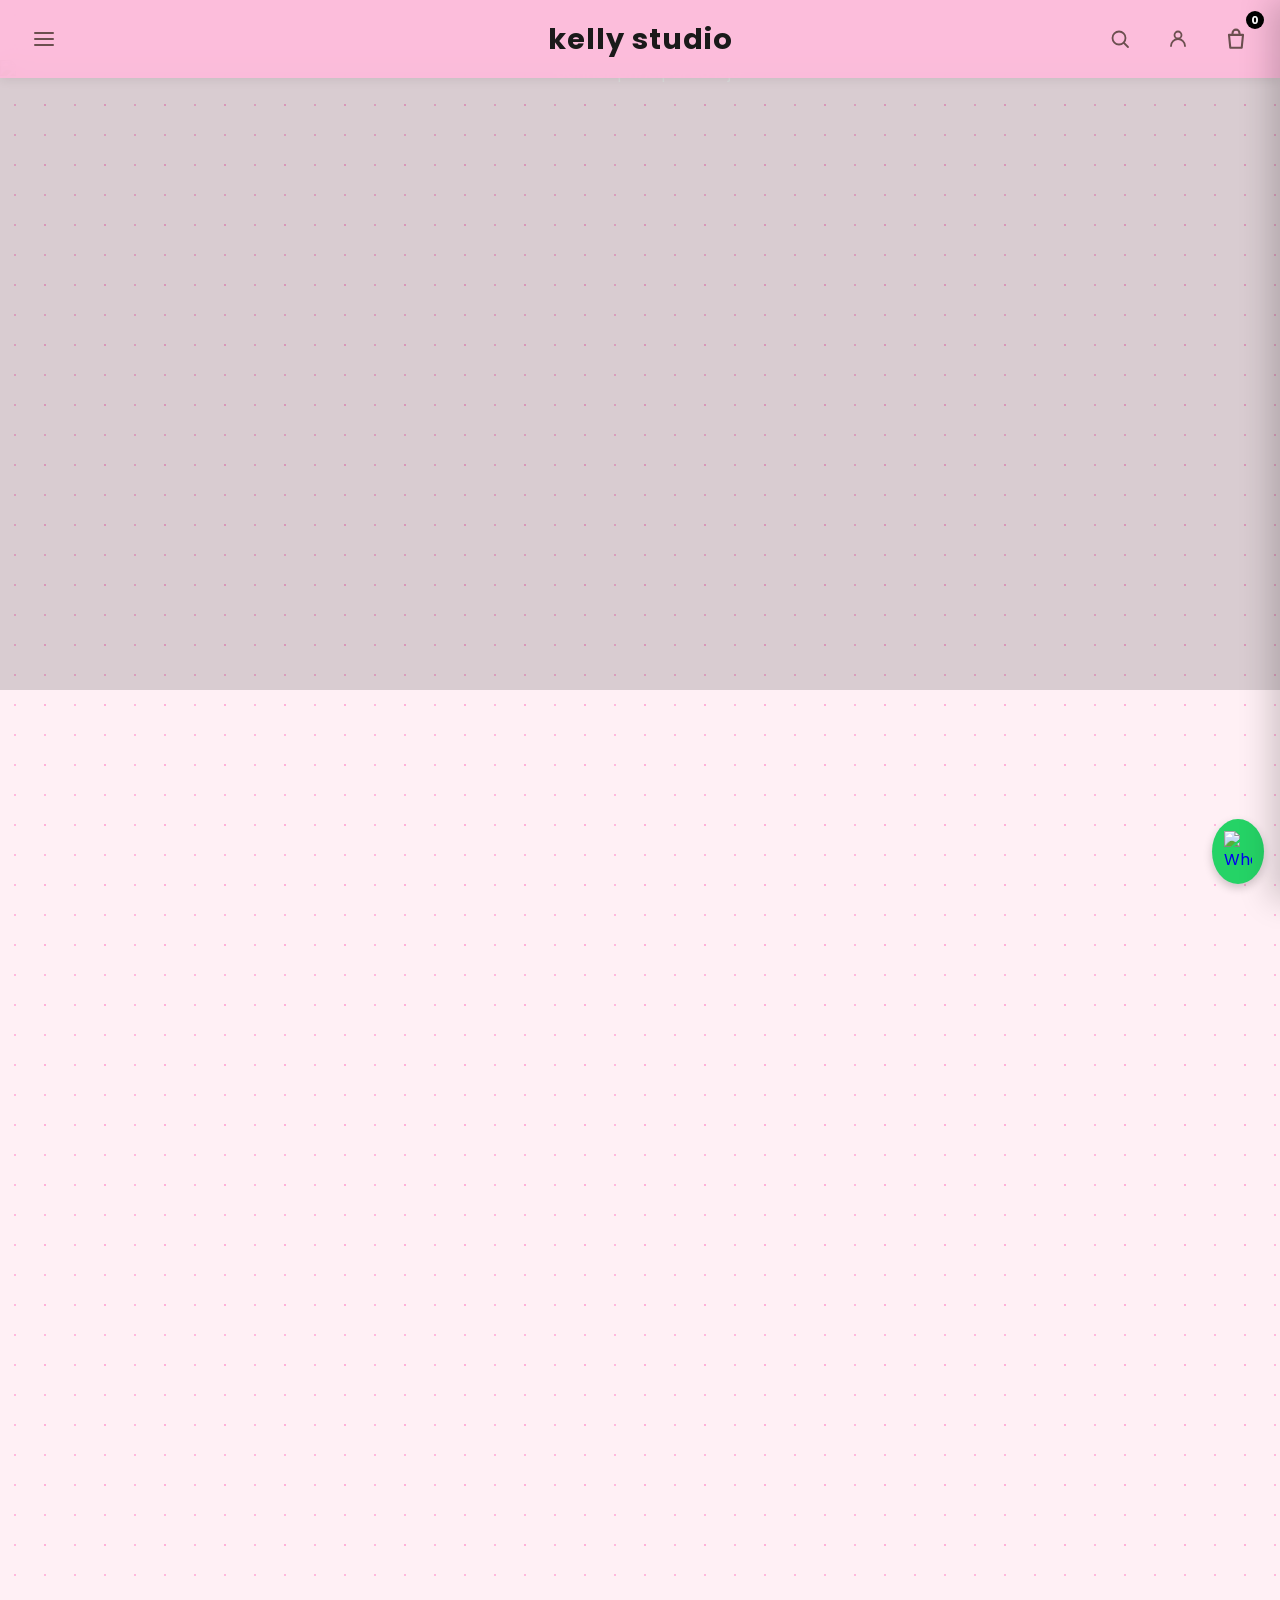
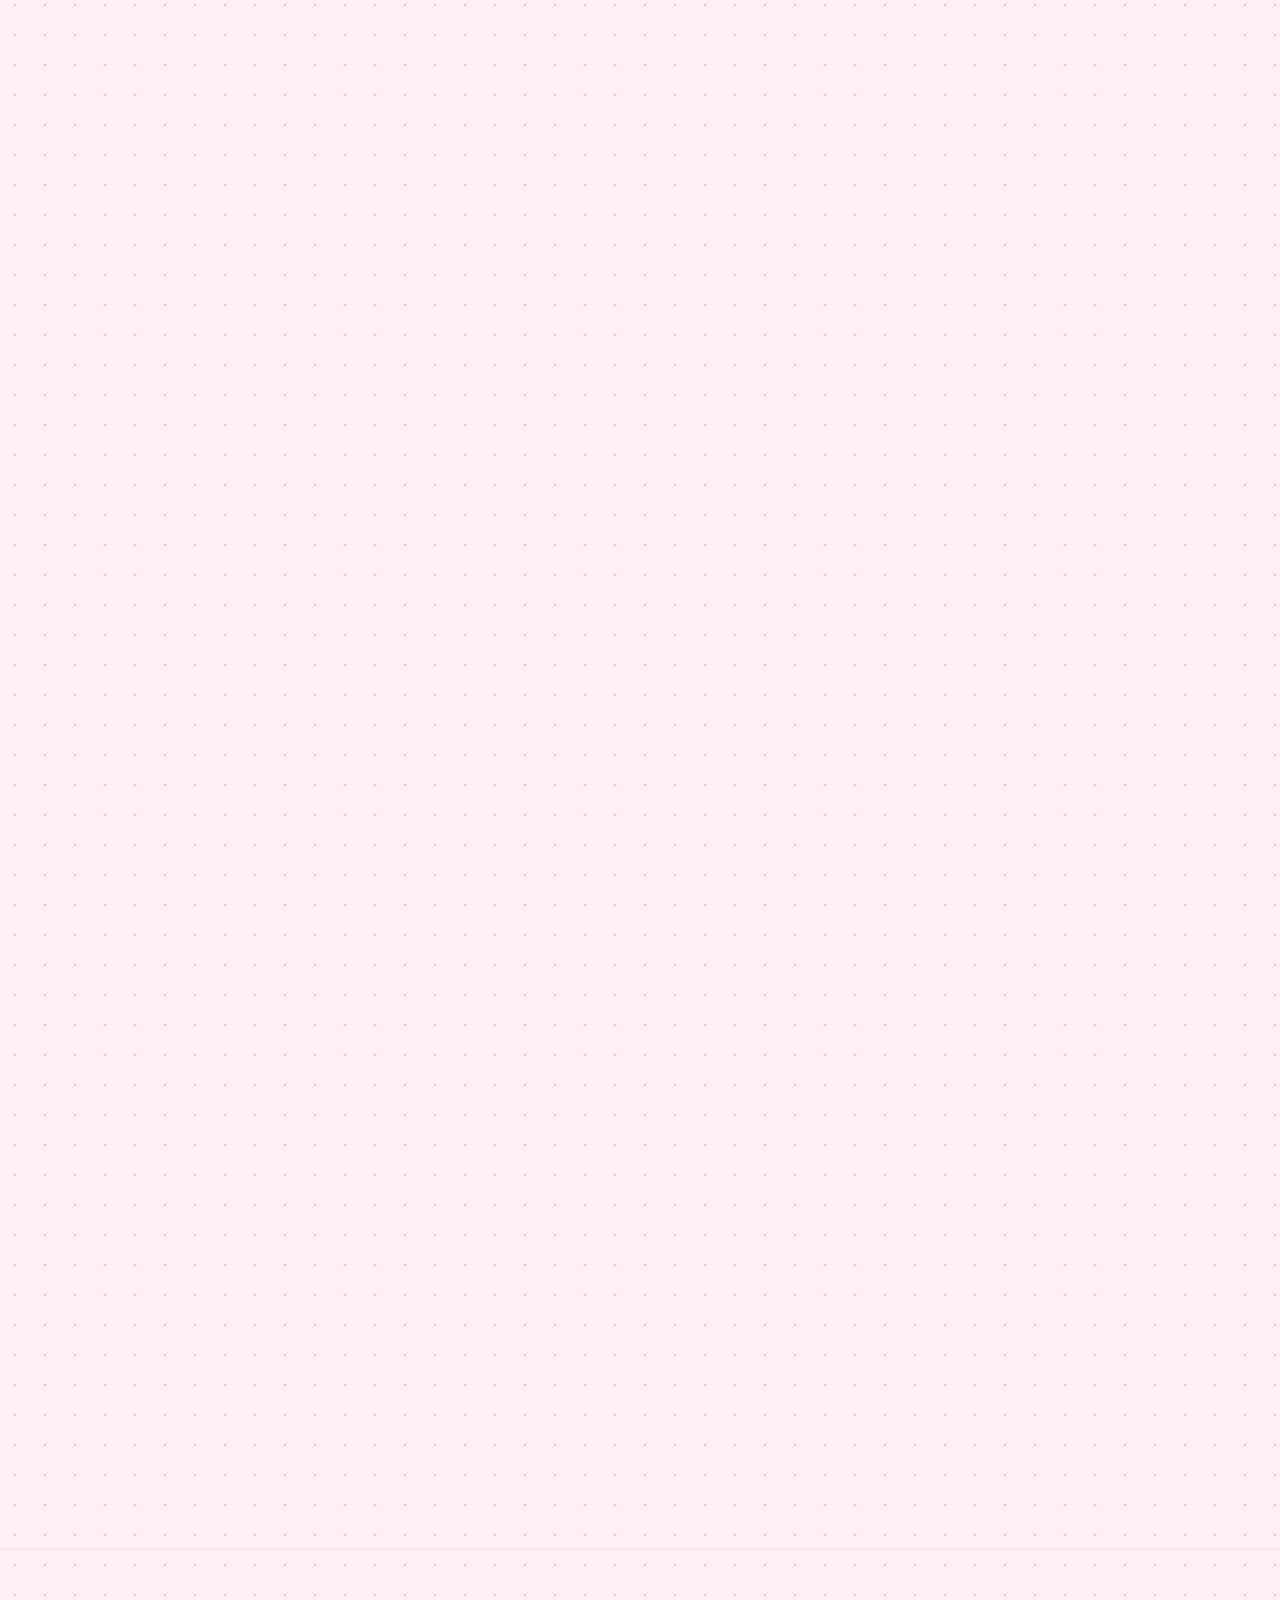
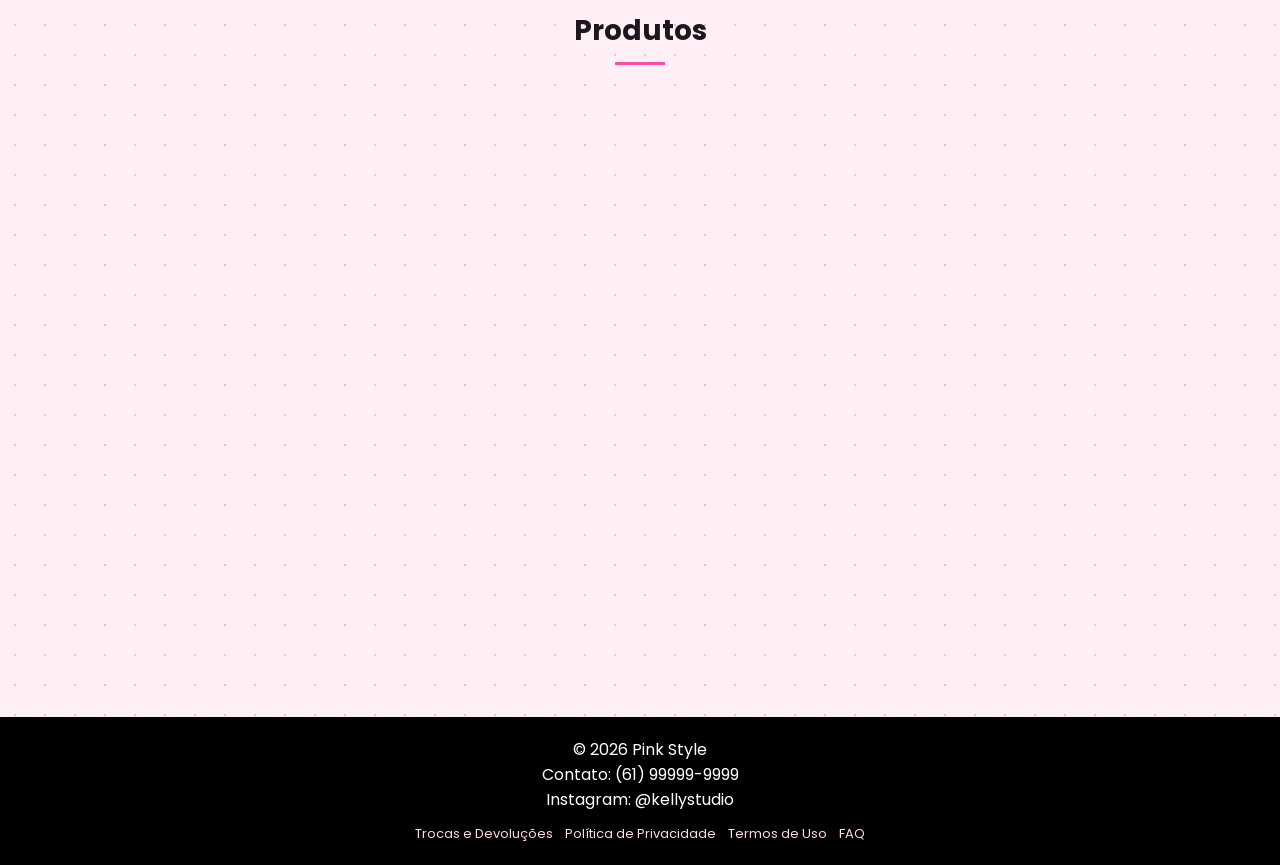
==== index.html @ d9eaebf2 "Add files via upload" ====
﻿<!DOCTYPE html>
<html lang="pt-BR">

<head>
  <meta charset="UTF-8">
  <meta name="viewport" content="width=device-width, initial-scale=1.0">
  <title>Kelly Studio | Moda Feminina em Brasília - DF</title>
  <meta name="description"
    content="Kelly Studio: loja de moda feminina em Brasília - DF com calças, camisas, bodys e looks em tendência. Compre com segurança e atendimento no WhatsApp.">
  <meta name="author" content="Kelly Studio">
  <meta name="robots" content="index, follow">
  <meta name="geo.region" content="BR-DF">
  <meta name="geo.placename" content="Brasília">
  <meta property="og:type" content="website">
  <meta property="og:locale" content="pt_BR">
  <meta property="og:title" content="Kelly Studio | Moda Feminina em Brasília - DF">
  <meta property="og:description"
    content="Moda feminina com estilo urbano em Brasília - DF. Confira novidades, mais vendidos e compre com segurança.">
  <meta property="og:image"
    content="https://marketplace.canva.com/EAFnnTbsH64/1/0/800w/canva-banner-paisagem-loja-de-roupas-moderno-minimalista-bege-e-preto-W6iPKCs1AzE.jpg">
  <meta name="twitter:card" content="summary_large_image">
  <meta name="google-site-verification" content="COLE_SEU_CODIGO_GOOGLE_SEARCH_CONSOLE_AQUI">
  <link rel="stylesheet" href="style.css?v=20260405-payment1">
  <link rel="preconnect" href="https://fonts.googleapis.com">
  <link rel="preconnect" href="https://fonts.gstatic.com" crossorigin>
  <link href="https://fonts.googleapis.com/css2?family=Poppins:wght@400;500;600;700&display=swap" rel="stylesheet">
  <script type="application/ld+json">
  {
    "@context": "https://schema.org",
    "@graph": [
      {
        "@type": "Store",
        "name": "Kelly Studio",
        "alternateName": "Pink Urban Style",
        "description": "Loja de moda feminina com atendimento online e entrega para todo o Brasil.",
        "address": {
          "@type": "PostalAddress",
          "addressLocality": "Brasília",
          "addressRegion": "DF",
          "addressCountry": "BR"
        },
        "contactPoint": [
          {
            "@type": "ContactPoint",
            "telephone": "+55 61 99999-9999",
            "contactType": "customer service",
            "areaServed": "BR",
            "availableLanguage": "pt-BR"
          }
        ],
        "sameAs": [
          "https://instagram.com/kellystudio"
        ]
      },
      {
        "@type": "WebSite",
        "name": "Pink Urban Style",
        "inLanguage": "pt-BR"
      },
      {
        "@type": "WebPage",
        "name": "Kelly Studio - Moda Feminina",
        "inLanguage": "pt-BR",
        "about": "Moda feminina em Brasília"
      }
    ]
  }
  </script>
  <script>
    window.KELLY_ANALYTICS_CONFIG = {
      ga4Id: "G-XXXXXXXXXX",
      metaPixelId: "000000000000000"
    };
  </script>
  <script src="site-config.js?v=20260405-runtime1"></script>
  <script>
    const runtimeConfig = window.KELLY_RUNTIME_CONFIG || {};
    window.KELLY_PAYMENT_CONFIG = {
      provider: "mercado_pago",
      apiBase: runtimeConfig.paymentApiBase || (
        window.location.hostname === "kellystudio.netlify.app"
        ? "/.netlify/functions"
        : ["localhost", "127.0.0.1"].includes(window.location.hostname)
          ? "http://127.0.0.1:5000/api"
          : "/.netlify/functions"
      )
    };
  </script>
  <script>
    (function setupAnalytics() {
      const config = window.KELLY_ANALYTICS_CONFIG || {};

      if (config.ga4Id && config.ga4Id !== "G-XXXXXXXXXX") {
        const gaScript = document.createElement("script");
        gaScript.async = true;
        gaScript.src = `https://www.googletagmanager.com/gtag/js?id=${config.ga4Id}`;
        document.head.appendChild(gaScript);

        window.dataLayer = window.dataLayer || [];
        window.gtag = function gtag() {
          dataLayer.push(arguments);
        };
        gtag("js", new Date());
        gtag("config", config.ga4Id);
      }

      if (config.metaPixelId && config.metaPixelId !== "000000000000000") {
        !(function (f, b, e, v, n, t, s) {
          if (f.fbq) return;
          n = f.fbq = function () {
            n.callMethod ? n.callMethod.apply(n, arguments) : n.queue.push(arguments);
          };
          if (!f._fbq) f._fbq = n;
          n.push = n;
          n.loaded = true;
          n.version = "2.0";
          n.queue = [];
          t = b.createElement(e);
          t.async = true;
          t.src = v;
          s = b.getElementsByTagName(e)[0];
          s.parentNode.insertBefore(t, s);
        })(window, document, "script", "https://connect.facebook.net/en_US/fbevents.js");
        fbq("init", config.metaPixelId);
        fbq("track", "PageView");
      }
    })();
  </script>
</head>

<body>
  <header id="inicio">
    <div class="header-left">
      <button id="open-menu" class="menu-icon" type="button" aria-label="Abrir menu">
        <span class="menu-glyph" aria-hidden="true">
          <span></span>
          <span></span>
          <span></span>
        </span>
      </button>

      <div id="header-menu" class="header-menu" aria-label="Menu">
        <button id="menu-orders" type="button">Meus pedidos</button>
      </div>
    </div>

    <h1 class="kellystudio"><a href="#inicio" aria-label="Voltar ao início">kelly studio</a></h1>

    <div class="header-actions">
      <button id="open-search" class="search-icon" type="button" aria-label="Buscar produtos">
        <svg viewBox="0 0 24 24" class="search-glyph" fill="none" xmlns="http://www.w3.org/2000/svg">
          <circle cx="11" cy="11" r="6.5" stroke="currentColor" stroke-width="1.8" />
          <path d="M16 16L20 20" stroke="currentColor" stroke-width="1.8" stroke-linecap="round" />
        </svg>
      </button>

      <button id="open-account" class="account-icon" type="button" aria-label="Entrar ou cadastrar">
        <svg viewBox="0 0 24 24" class="account-glyph" fill="none" xmlns="http://www.w3.org/2000/svg">
          <circle cx="12" cy="8" r="3.5" stroke="currentColor" stroke-width="1.8" />
          <path d="M5 19a7 7 0 0 1 14 0" stroke="currentColor" stroke-width="1.8" stroke-linecap="round" />
        </svg>
      </button>

      <div class="cart-icon" aria-label="Abrir carrinho" role="button" tabindex="0">
        <span class="cart-glyph" aria-hidden="true">
          <svg viewBox="0 0 24 24" class="bag-icon" fill="none" xmlns="http://www.w3.org/2000/svg">
            <path d="M6 8.5h12l-1.1 11H7.1L6 8.5Z" stroke="currentColor" stroke-width="1.8" stroke-linejoin="round" />
            <path d="M9 8.5V7a3 3 0 1 1 6 0v1.5" stroke="currentColor" stroke-width="1.8" stroke-linecap="round" />
          </svg>
        </span>
        <span id="cart-count">0</span>
      </div>
    </div>
  </header>

  <section class="banner">
    <div class="slides">
      <img
        src="https://marketplace.canva.com/EAFnnTbsH64/1/0/800w/canva-banner-paisagem-loja-de-roupas-moderno-minimalista-bege-e-preto-W6iPKCs1AzE.jpg"
        class="active" alt="Banner principal da loja" loading="eager" fetchpriority="high" decoding="async">
      <img src="https://d1ih8jugeo2m5m.cloudfront.net/2022/06/banner_moda_feminina_oficial-comprimida.jpg"
        alt="Banner de moda feminina" loading="lazy" decoding="async">
      <img src="https://mir-s3-cdn-cf.behance.net/project_modules/max_1200/c392ad210556167.671329ff3679e.png"
        alt="Coleção feminina urbana" loading="lazy" decoding="async">
    </div>
    <div class="banner-dots" aria-label="Navegação do banner"></div>
  </section>

  <section class="categorias animar">
    <a href="#calcas" class="categoria"><span>Calça</span></a>
    <a href="#camisas" class="categoria"><span>Camisa</span></a>
    <a href="#calcinha" class="categoria"><span>Calcinha</span></a>
    <a href="#body" class="categoria"><span>Body</span></a>
    <a href="#outros" class="categoria"><span>Outros</span></a>
  </section>

  <section id="mais-vendidos" class="mais-vendidos animar">
    <h2>Mais Vendidos</h2>
    <div class="grid">
      <div class="card">
        <img src="https://i.pinimg.com/736x/06/71/47/06714782c216ef30a06cf35004f4f854.jpg" alt="Vestido Elegante">
        <h3>Vestido Elegante</h3>
        <p>R$ 129,90</p>
        <button>Comprar</button>
      </div>

      <div class="card">
        <img src="https://i.pinimg.com/originals/61/96/79/619679dadae9d1a894c4bfd7c41707ba.jpg" alt="Conjunto Rosa">
        <h3>Conjunto Rosa</h3>
        <p>R$ 149,90</p>
        <button>Comprar</button>
      </div>

      <div class="card">
        <img src="https://cf.shopee.com.br/file/9feef4e3000eadaa96dc8ea2721da9a4" alt="Body Fashion">
        <h3>Body Fashion</h3>
        <p>R$ 89,90</p>
        <button>Comprar</button>
      </div>
    </div>
  </section>

  <section id="calcas" class="produtos animar">
    <h2>Calças</h2>
    <div class="grid">
      <div class="card"><img loading="lazy" decoding="async" src="https://i.pinimg.com/736x/06/71/47/06714782c216ef30a06cf35004f4f854.jpg"
          alt="Calça Jeans">
        <h3>Calça Jeans</h3>
        <p>R$ 119,90</p><button>Comprar</button>
      </div>
      <div class="card"><img loading="lazy" decoding="async" src="https://source.unsplash.com/600x800/?skinny-jeans,women&sig=11" alt="Calça Skinny">
        <h3>Calça Skinny</h3>
        <p>R$ 129,90</p><button>Comprar</button>
      </div>
      <div class="card"><img loading="lazy" decoding="async" src="https://source.unsplash.com/600x800/?wide-leg-pants,fashion&sig=12" alt="Calça Wide">
        <h3>Calça Wide</h3>
        <p>R$ 139,90</p><button>Comprar</button>
      </div>
      <div class="card"><img loading="lazy" decoding="async" src="https://source.unsplash.com/600x800/?tailored-pants,women&sig=13" alt="Calça Social">
        <h3>Calça Social</h3>
        <p>R$ 149,90</p><button>Comprar</button>
      </div>
      <div class="card"><img loading="lazy" decoding="async" src="https://source.unsplash.com/600x800/?cargo-pants,women&sig=14" alt="Calça Cargo">
        <h3>Calça Cargo</h3>
        <p>R$ 109,90</p><button>Comprar</button>
      </div>
    </div>
  </section>

  <section id="camisas" class="produtos animar">
    <h2>Camisas</h2>
    <div class="grid">
      <div class="card"><img loading="lazy" decoding="async" src="https://source.unsplash.com/600x800/?womens-shirt,fashion&sig=21" alt="Camisa Social">
        <h3>Camisa Social</h3>
        <p>R$ 99,90</p><button>Comprar</button>
      </div>
      <div class="card"><img loading="lazy" decoding="async" src="https://source.unsplash.com/600x800/?crop-top,women&sig=22" alt="Cropped">
        <h3>Cropped</h3>
        <p>R$ 79,90</p><button>Comprar</button>
      </div>
      <div class="card"><img loading="lazy" decoding="async" src="https://source.unsplash.com/600x800/?pink-blouse,women&sig=23" alt="Blusa Rosa">
        <h3>Blusa Rosa</h3>
        <p>R$ 89,90</p><button>Comprar</button>
      </div>
      <div class="card"><img loading="lazy" decoding="async" src="https://source.unsplash.com/600x800/?womens-tshirt,fashion&sig=24" alt="T-shirt">
        <h3>T-shirt</h3>
        <p>R$ 59,90</p><button>Comprar</button>
      </div>
      <div class="card"><img loading="lazy" decoding="async" src="https://source.unsplash.com/600x800/?tank-top,women&sig=25" alt="Regata">
        <h3>Regata</h3>
        <p>R$ 49,90</p><button>Comprar</button>
      </div>
    </div>
  </section>

  <section id="calcinha" class="produtos animar">
    <h2>Calcinhas</h2>
    <div class="grid">
      <div class="card"><img loading="lazy" decoding="async" src="https://source.unsplash.com/600x800/?lingerie,lace&sig=31" alt="Calcinha Renda">
        <h3>Calcinha Renda</h3>
        <p>R$ 29,90</p><button>Comprar</button>
      </div>
      <div class="card"><img loading="lazy" decoding="async" src="https://source.unsplash.com/600x800/?basic-lingerie,women&sig=32" alt="Calcinha Básica">
        <h3>Calcinha Básica</h3>
        <p>R$ 19,90</p><button>Comprar</button>
      </div>
      <div class="card"><img loading="lazy" decoding="async" src="https://source.unsplash.com/600x800/?comfortable-lingerie,women&sig=33" alt="Calcinha Conforto">
        <h3>Calcinha Conforto</h3>
        <p>R$ 24,90</p><button>Comprar</button>
      </div>
      <div class="card"><img loading="lazy" decoding="async" src="https://source.unsplash.com/600x800/?intimate-apparel,fashion&sig=34" alt="Calcinha Fio">
        <h3>Calcinha Fio</h3>
        <p>R$ 34,90</p><button>Comprar</button>
      </div>
      <div class="card"><img loading="lazy" decoding="async" src="https://source.unsplash.com/600x800/?underwear-set,women&sig=35" alt="Kit 3 peças">
        <h3>Kit 3 peças</h3>
        <p>R$ 59,90</p><button>Comprar</button>
      </div>
    </div>
  </section>

  <section id="body" class="produtos animar">
    <h2>Body</h2>
    <div class="grid">
      <div class="card"><img loading="lazy" decoding="async" src="https://source.unsplash.com/600x800/?bodysuit,fashion&sig=41" alt="Body Manga Longa">
        <h3>Body Manga Longa</h3>
        <p>R$ 89,90</p><button>Comprar</button>
      </div>
      <div class="card"><img loading="lazy" decoding="async" src="https://source.unsplash.com/600x800/?deep-neck-bodysuit,women&sig=42" alt="Body Decote">
        <h3>Body Decote</h3>
        <p>R$ 79,90</p><button>Comprar</button>
      </div>
      <div class="card"><img loading="lazy" decoding="async" src="https://source.unsplash.com/600x800/?lace-bodysuit,women&sig=43" alt="Body Renda">
        <h3>Body Renda</h3>
        <p>R$ 99,90</p><button>Comprar</button>
      </div>
      <div class="card"><img loading="lazy" decoding="async" src="https://source.unsplash.com/600x800/?black-bodysuit,fashion&sig=44" alt="Body Preto">
        <h3>Body Preto</h3>
        <p>R$ 69,90</p><button>Comprar</button>
      </div>
      <div class="card"><img loading="lazy" decoding="async" src="https://source.unsplash.com/600x800/?casual-bodysuit,women&sig=45" alt="Body Casual">
        <h3>Body Casual</h3>
        <p>R$ 85,90</p><button>Comprar</button>
      </div>
    </div>
  </section>

  <section id="outros" class="produtos animar">
    <h2>Outros</h2>
    <div class="grid">
      <div class="card"><img loading="lazy" decoding="async" src="https://source.unsplash.com/600x800/?midi-skirt,women&sig=51" alt="Saia Midi">
        <h3>Saia Midi</h3>
        <p>R$ 99,90</p><button>Comprar</button>
      </div>
      <div class="card"><img loading="lazy" decoding="async" src="https://source.unsplash.com/600x800/?casual-set,women&sig=52" alt="Conjunto Casual">
        <h3>Conjunto Casual</h3>
        <p>R$ 79,90</p><button>Comprar</button>
      </div>
      <div class="card"><img loading="lazy" decoding="async" src="https://source.unsplash.com/600x800/?tailored-shorts,women&sig=53" alt="Short Alfaiataria">
        <h3>Short Alfaiataria</h3>
        <p>R$ 89,90</p><button>Comprar</button>
      </div>
      <div class="card"><img loading="lazy" decoding="async" src="https://source.unsplash.com/600x800/?cropped-jacket,women&sig=54" alt="Jaqueta Cropped">
        <h3>Jaqueta Cropped</h3>
        <p>R$ 59,90</p><button>Comprar</button>
      </div>
      <div class="card"><img loading="lazy" decoding="async" src="https://source.unsplash.com/600x800/?romper,women&sig=55" alt="Macaquinho">
        <h3>Macaquinho</h3>
        <p>R$ 49,90</p><button>Comprar</button>
      </div>
    </div>
  </section>

  <section id="catalogo" class="produtos">
    <h2>Produtos</h2>
    <div class="grid">
      <div class="card animar-direita"><img
          src="https://i.pinimg.com/originals/f8/ba/0b/f8ba0b02170900f52e9734ca750904bd.jpg" alt="Camiseta Rosa">
        <h3>Camiseta Rosa</h3>
        <p>R$ 59,90</p><button>Comprar</button>
      </div>

      <div class="card animar-direita"><img loading="lazy" decoding="async" src="https://cf.shopee.com.br/file/br-11134201-23010-a8hrkhygswlve2"
          alt="Moletom Pink">
        <h3>Moletom Pink</h3>
        <p>R$ 129,90</p><button>Comprar</button>
      </div>

      <div class="card animar-direita"><img
          src="https://images.tcdn.com.br/img/img_prod/1030220/cropped_corset_courinho_3863_1_a568e581e32cacbdd197c5f06661a660.jpeg"
          alt="Calça Fashion">
        <h3>Calça Fashion</h3>
        <p>R$ 119,90</p><button>Comprar</button>
      </div>

      <div class="card animar-direita"><img
          src="https://blog.senhoritas.com.br/midias/2024/09/Captura-de-tela-2024-09-24-181056.png" alt="Vestido Rosa">
        <h3>Vestido Rosa</h3>
        <p>R$ 99,90</p><button>Comprar</button>
      </div>

      <div class="card animar-direita"><img
          src="https://capricho.abril.com.br/wp-content/uploads/2020/11/calca-wide-leg-jeans-isabelamatte.jpg?quality=85&strip=info"
          alt="Calça Wide Jeans">
        <h3>Calça Wide Jeans</h3>
        <p>R$ 119,90</p><button>Comprar</button>
      </div>
    </div>
  </section>

  <section class="confianca animar">
    <h2>Compre com Segurança</h2>
    <div class="trust-grid">
      <article class="trust-card">
        <h3>Troca Facilitada</h3>
        <p>Você pode solicitar troca em até 7 dias corridos após o recebimento do pedido.</p>
      </article>

      <article class="trust-card">
        <h3>Pagamento Seguro</h3>
        <p>Aceitamos Pix, cartão de crédito e boleto com processamento em ambiente protegido.</p>
      </article>

      <article class="trust-card">
        <h3>Envio Rápido</h3>
        <p>Postagem em até 2 dias úteis e código de rastreio enviado após confirmação do pedido.</p>
      </article>
    </div>
  </section>

  <footer id="contato">
    <p>© 2026 Pink Style</p>
    <p>Contato: (61) 99999-9999</p>
    <p>Instagram: @kellystudio</p>
    <div class="footer-links">
      <a href="politica-trocas.html">Trocas e Devoluções</a>
      <a href="politica-privacidade.html">Política de Privacidade</a>
      <a href="termos-de-uso.html">Termos de Uso</a>
      <a href="faq.html">FAQ</a>
    </div>
  </footer>

  <a href="https://wa.me/5561999999999" target="_blank" class="whatsapp-icon" aria-label="Abrir WhatsApp">
    <img src="https://cdn-icons-png.flaticon.com/512/733/733585.png" width="28" alt="WhatsApp">
  </a>

  <div id="search-overlay" aria-hidden="true"></div>
  <section id="search-modal" aria-label="Buscar produtos">
    <div class="search-modal-header">
      <p class="search-modal-title">Buscar produtos</p>
      <button id="search-close" type="button" aria-label="Fechar busca">×</button>
    </div>
    <div class="search-modal-input-wrap">
      <svg viewBox="0 0 24 24" class="search-modal-glyph" fill="none" xmlns="http://www.w3.org/2000/svg">
        <circle cx="11" cy="11" r="6.5" stroke="currentColor" stroke-width="1.8" />
        <path d="M16 16L20 20" stroke="currentColor" stroke-width="1.8" stroke-linecap="round" />
      </svg>
      <input id="search-modal-input" type="text" placeholder="O que você procura?" autocomplete="off">
    </div>
    <div id="search-recent" class="search-recent" hidden></div>
    <p id="search-modal-summary" class="search-modal-summary">Digite para buscar produtos.</p>
    <div id="search-modal-results" class="search-modal-results"></div>
  </section>

  <div id="account-overlay" aria-hidden="true"></div>
  <section id="account-modal" aria-label="Minha conta">
    <div class="account-modal-header">
      <h3>Minha conta</h3>
      <button id="account-close" type="button" aria-label="Fechar minha conta">×</button>
    </div>

    <p id="account-modal-subtitle" class="account-modal-subtitle">
      Entre ou crie sua conta para acompanhar pedidos com facilidade.
    </p>

    <div id="account-logged" class="account-logged" hidden>
      <p class="account-logged-title">Você está conectada como:</p>
      <p id="account-user-name" class="account-user-name">-</p>
      <p id="account-user-email" class="account-user-email">-</p>
      <button id="account-logout" class="account-secondary" type="button">Sair da conta</button>
    </div>

    <div id="account-tabs" class="account-tabs">
      <button id="account-tab-login" class="active" type="button">Entrar</button>
      <button id="account-tab-register" type="button">Cadastrar</button>
    </div>

    <form id="account-login-form" class="account-form active" novalidate>
      <label for="login-email">E-mail</label>
      <input id="login-email" type="email" autocomplete="email" placeholder="voce@email.com">

      <label for="login-password">Senha</label>
      <input id="login-password" type="password" autocomplete="current-password" placeholder="Sua senha">

      <button id="login-submit" class="account-primary" type="submit">Entrar</button>
    </form>

    <form id="account-register-form" class="account-form" novalidate>
      <label for="register-name">Nome completo</label>
      <input id="register-name" type="text" autocomplete="name" placeholder="Seu nome">

      <label for="register-phone">Telefone</label>
      <input id="register-phone" type="tel" inputmode="tel" autocomplete="tel" placeholder="(00) 00000-0000">

      <label for="register-email">E-mail</label>
      <input id="register-email" type="email" autocomplete="email" placeholder="voce@email.com">

      <label for="register-password">Senha</label>
      <input id="register-password" type="password" autocomplete="new-password" placeholder="Mínimo 6 caracteres">

      <label for="register-password-confirm">Confirmar senha</label>
      <input id="register-password-confirm" type="password" autocomplete="new-password" placeholder="Repita sua senha">

      <button id="register-submit" class="account-primary" type="submit">Criar conta</button>
    </form>

    <p id="account-feedback" class="account-feedback" role="status" aria-live="polite"></p>
  </section>

  <div id="cart-overlay" aria-hidden="true"></div>
  <aside id="cart-box" aria-label="Carrinho de compras">
    <div class="cart-header">
      <h3>Seu carrinho</h3>
      <button id="cart-close" class="cart-close" type="button" aria-label="Fechar carrinho">×</button>
    </div>

    <div id="cart-empty" class="cart-empty">Seu carrinho está vazio.</div>
    <ul id="cart-items" class="cart-list"></ul>

    <div class="cart-coupon">
      <input id="coupon-input" type="text" placeholder="Cupom (ex: PINK10)">
      <button id="coupon-apply" type="button">Aplicar</button>
    </div>

    <div class="checkout-shipping">
      <label for="shipping-cep">CEP para entrega</label>
      <div class="shipping-row">
        <input id="shipping-cep" type="text" inputmode="numeric" maxlength="9" placeholder="00000-000">
        <button id="shipping-calc" type="button">Calcular frete</button>
      </div>
      <p id="shipping-status" class="shipping-status">Informe seu CEP para calcular o frete.</p>
    </div>

    <div class="cart-summary">
      <p><span>Subtotal</span><strong>R$ <span id="cart-subtotal">0,00</span></strong></p>
      <p><span>Frete estimado</span><strong>R$ <span id="cart-shipping">0,00</span></strong></p>
      <p><span>Desconto</span><strong>- R$ <span id="cart-discount">0,00</span></strong></p>
      <p class="cart-total"><span>Total</span><strong>R$ <span id="total">0,00</span></strong></p>
    </div>

    <div class="cart-actions">
      <button id="cart-clear" class="secondary" type="button">Limpar carrinho</button>
      <button id="cart-checkout" class="primary" type="button">Ir para checkout</button>
    </div>
  </aside>

  <div id="checkout-overlay" aria-hidden="true"></div>
  <section id="checkout-modal" aria-label="Checkout">
    <div class="checkout-modal-header">
      <h3>Finalizar compra</h3>
      <button id="checkout-close" type="button" aria-label="Fechar checkout">×</button>
    </div>

    <div class="checkout-steps">
      <button id="step-delivery-tab" class="active" type="button">1. Entrega</button>
      <button id="step-payment-tab" type="button">2. Pagamento</button>
    </div>

    <div id="step-delivery" class="checkout-step active">
      <label for="checkout-cep">CEP</label>
      <div class="shipping-row">
        <input id="checkout-cep" type="text" inputmode="numeric" maxlength="9" placeholder="00000-000">
        <button id="checkout-calc-shipping" type="button">Calcular</button>
      </div>
      <p id="checkout-shipping-status" class="shipping-status">Calcule o frete para continuar.</p>

      <label for="checkout-name">Nome completo</label>
      <input id="checkout-name" type="text" placeholder="Seu nome">

      <label for="checkout-phone">Telefone</label>
      <input id="checkout-phone" type="tel" placeholder="(00) 00000-0000">

      <label for="checkout-email">E-mail</label>
      <input id="checkout-email" type="email" placeholder="voce@email.com">

      <button id="go-payment" class="checkout-next" type="button">Continuar para pagamento</button>
    </div>

    <div id="step-payment" class="checkout-step">
      <div class="checkout-payment">
        <p>Forma de pagamento</p>
        <div class="payment-options">
          <label><input type="radio" name="payment-method-checkout" value="pix" checked> Pix</label>
          <label><input type="radio" name="payment-method-checkout" value="card"> Cartão de crédito</label>
          <label><input type="radio" name="payment-method-checkout" value="boleto"> Boleto bancário</label>
        </div>
        <select id="card-installments" disabled>
          <option value="1">1x sem juros</option>
          <option value="2">2x sem juros</option>
          <option value="3">3x sem juros</option>
          <option value="4">4x sem juros</option>
        </select>
      </div>

      <div class="checkout-final-summary">
        <p><span>Subtotal</span><strong>R$ <span id="checkout-subtotal">0,00</span></strong></p>
        <p><span>Frete</span><strong>R$ <span id="checkout-shipping">0,00</span></strong></p>
        <p><span>Desconto</span><strong>- R$ <span id="checkout-discount">0,00</span></strong></p>
        <p class="checkout-final-total"><span>Total</span><strong>R$ <span id="checkout-total">0,00</span></strong></p>
      </div>

      <div class="checkout-footer-actions">
        <button id="back-delivery" class="secondary" type="button">Voltar</button>
        <button id="confirm-order" class="primary" type="button">Confirmar pedido</button>
      </div>
    </div>
  </section>

  <div id="pix-overlay" aria-hidden="true"></div>
  <section id="pix-modal" aria-label="Pagamento via Pix">
    <div class="pix-modal-header">
      <h3>Pagar com Pix</h3>
      <button id="pix-close" type="button" aria-label="Fechar Pix">×</button>
    </div>

    <p class="pix-subtitle">Escaneie o QR Code no app do seu banco ou copie o código Pix.</p>

    <div class="pix-qr-wrap">
      <img id="pix-qr-image" alt="QR Code Pix">
    </div>

    <textarea id="pix-code" readonly aria-label="Código Pix copia e cola"></textarea>

    <div class="pix-actions">
      <button id="pix-copy" class="primary" type="button">Copiar código Pix</button>
      <a id="pix-open-link" class="secondary" href="#" target="_blank" rel="noopener noreferrer">Abrir no Mercado Pago</a>
    </div>

    <p id="pix-info" class="pix-info"></p>
  </section>

  <div id="orders-overlay" aria-hidden="true"></div>
  <section id="orders-modal" aria-label="Meus pedidos">
    <div class="orders-modal-header">
      <h3>Meus pedidos</h3>
      <button id="orders-close" type="button" aria-label="Fechar meus pedidos">×</button>
    </div>
    <p class="orders-subtitle">Acompanhe aqui seus pedidos anteriores.</p>
    <div id="orders-list" class="orders-list"></div>
  </section>

  <script src="js/script.js?v=20260405-payment3"></script>
</body>

</html>
---- style.css ----
﻿* {
  margin: 0;
  padding: 0;
  box-sizing: border-box;
}

:root {
  --header-height-desktop: 60px;
  --header-height-mobile: 118px;
  --btn-primary: #232833;
  --btn-primary-hover: #343c4b;
  --btn-primary-active: #1a1f28;
  --btn-secondary: #eef1f5;
  --btn-secondary-hover: #e3e8ef;
  --btn-secondary-active: #d5dce6;
  --btn-secondary-text: #394150;
}

html {
  scroll-behavior: smooth;
  width: 100%;
  max-width: 100%;
  overflow-x: hidden;
  overflow-x: clip;
  overscroll-behavior-x: none;
}

body {
  background-color: #fff0f5;
  background-image:
    radial-gradient(rgba(255, 20, 147, 0.25) 1.5px, transparent 1.5px),
    radial-gradient(rgba(255, 182, 217, 0.2) 1.5px, transparent 1.5px);
  background-size: 30px 30px, 60px 60px;
  background-position: 0 0, 15px 15px;
  font-family: "Poppins", sans-serif;
  color: #1f1720;
  width: 100%;
  max-width: 100%;
  overflow-x: hidden;
  overflow-x: clip;
  overscroll-behavior-x: none;
  padding-top: var(--header-height-desktop);
}

header,
section,
footer {
  max-width: 100%;
}

a {
  text-decoration: none;
}

h2 {
  margin-bottom: 30px;
  font-size: 28px;
  position: relative;
  text-align: center;
}

h2::after {
  content: "";
  width: 50px;
  height: 3px;
  background: #ff4da6;
  display: block;
  margin: 10px auto 0;
}

header {
  position: fixed;
  top: 0;
  left: 0;
  width: 100%;
  min-height: var(--header-height-desktop);
  z-index: 1000;
  display: flex;
  justify-content: space-between;
  align-items: center;
  gap: 20px;
  padding: 15px 20px;
  background: rgba(252, 187, 218, 0.96);
  color: #1a1a1a;
  box-shadow: 0 2px 10px rgba(0, 0, 0, 0.08);
  backdrop-filter: blur(12px);
}


.header-left {
  position: relative;
  display: flex;
  align-items: center;
}

.header-actions {
  display: flex;
  align-items: center;
  gap: 10px;
}

.kellystudio {
  position: absolute;
  left: 50%;
  transform: translateX(-50%);
  font-size: 1.8rem;
  text-transform: lowercase;
  letter-spacing: 1px;
}

.kellystudio a {
  color: inherit;
  display: inline-block;
}

.banner {
  position: relative;
  height: clamp(320px, 70vh, 760px);
  overflow: hidden;
  display: flex;
  justify-content: center;
  align-items: center;
  text-align: center;
  color: white;
}

.slides {
  position: absolute;
  width: 100%;
  height: 100%;
}

.slides img {
  width: 100%;
  height: 100%;
  object-fit: cover;
  object-position: center;
  position: absolute;
  inset: 0;
  opacity: 0;
  transition: opacity 1s;
}

.slides img.active {
  opacity: 1;
}

.banner::before {
  content: "";
  position: absolute;
  inset: 0;
  background: rgba(0, 0, 0, 0.15);
  z-index: 1;
}

.banner-dots {
  position: absolute;
  left: 50%;
  bottom: 20px;
  transform: translateX(-50%);
  z-index: 3;
  display: flex;
  gap: 8px;
}

.banner-dots .dot {
  width: 8px;
  height: 8px;
  border-radius: 50%;
  border: none;
  background: rgba(255, 255, 255, 0.6);
  cursor: pointer;
  transition: transform 0.2s ease, background 0.2s ease;
}

.banner-dots .dot:hover {
  transform: scale(1.1);
  background: rgba(255, 255, 255, 0.85);
}

.banner-dots .dot.active {
  background: #ffffff;
  transform: scale(1.12);
}

.produtos,
.mais-vendidos {
  padding: 60px 20px;
  text-align: center;
}

.produtos {
  border-top: 2px solid #ffe0ef;
}

.mais-vendidos h2::after {
  background: #ff69b4;
}

.grid {
  display: grid;
  grid-template-columns: repeat(auto-fit, minmax(220px, 1fr));
  gap: 20px;
}

.card {
  background: #ffffff;
  border-radius: 12px;
  padding: 15px;
  box-shadow: 0 8px 20px rgba(0, 0, 0, 0.08);
  transition: 0.3s;
  border: 1px solid #eee;
}

.card:hover {
  transform: translateY(-5px);
}

.card img {
  width: 100%;
  height: 250px;
  object-fit: cover;
  background: #fff;
  border-radius: 10px;
  transition: 0.3s;
}

.card:hover img {
  transform: scale(1.05);
}

.card button {
  margin-top: 10px;
  width: 100%;
  padding: 12px;
  border: none;
  background: var(--btn-primary);
  color: white;
  border-radius: 8px;
  font-weight: 700;
  letter-spacing: 1px;
  cursor: pointer;
  transition: background 0.2s ease, color 0.2s ease;
}

.card button:hover {
  background: var(--btn-primary-hover);
}

.card button:active {
  background: var(--btn-primary-active);
}

.card h3 {
  margin-top: 10px;
  font-size: 18px;
}

.card p {
  margin: 5px 0;
}

.categorias {
  display: flex;
  justify-content: center;
  gap: 40px;
  padding: 20px;
  flex-wrap: wrap;
  margin: 5px 0;
}

.categoria {
  background: #ff4da6;
  color: white;
  width: 100px;
  height: 100px;
  border-radius: 50%;
  display: flex;
  align-items: center;
  justify-content: center;
  background-size: cover;
  background-position: center;
  font-weight: 700;
  text-shadow: 0 2px 5px rgba(0, 0, 0, 0.7);
  position: relative;
  transition: all 0.4s ease;
  backdrop-filter: blur(5px);
  border: 2px solid #ffd6eb;
}

.categoria::before {
  content: "";
  position: absolute;
  inset: 0;
  background: linear-gradient(to top, rgba(0, 0, 0, 0.6), rgba(0, 0, 0, 0.2));
  border-radius: 50%;
}

.categoria:hover::before {
  background: rgba(0, 0, 0, 0.2);
}

.categoria span {
  position: relative;
  font-size: 14px;
  font-weight: 600;
  letter-spacing: 0.5px;
  text-shadow: 0 2px 8px rgba(0, 0, 0, 0.6);
}

.categoria:nth-child(1) {
  background-image: url("https://59121.cdn.simplo7.net/static/59121/sku/feminino-calcas-calca-jeans-feminina-skinny-f2022138-p-1673364199422.jpg");
}

.categoria:nth-child(2) {
  background-image: url("https://58532.cdn.simplo7.net/static/58532/sku/feminino-camisa-feminina-social-manga-longa-cetim-esmeralda-p-1722509355329.jpg");
}

.categoria:nth-child(3) {
  background-image: url("https://i.pinimg.com/originals/fb/59/ad/fb59add58f26f8eceb46f8622715373b.jpg");
}

.categoria:nth-child(4) {
  background-image: url("https://images.tcdn.com.br/img/img_prod/884437/body_feminino_nula_manga_longa_19716_4_9776190841573e7166b794fc7e11c224.jpeg");
}

.categoria:nth-child(5) {
  background-image: url("https://online.fliphtml5.com/fgody/ivjx/files/shot.jpg");
}

.categoria:hover {
  transform: scale(1.05);
  filter: brightness(1.05);
}

footer {
  background: #000000;
  color: white;
  text-align: center;
  padding: 20px;
  margin-top: 40px;
}

.footer-links {
  margin-top: 12px;
  display: flex;
  flex-wrap: wrap;
  justify-content: center;
  gap: 12px;
}

.footer-links a {
  color: #ffd7ec;
  font-size: 13px;
  border-bottom: 1px solid transparent;
  transition: color 0.2s ease, border-color 0.2s ease;
}

.footer-links a:hover {
  color: #ffffff;
  border-color: #ffffff;
}

.whatsapp-icon {
  position: fixed;
  right: 16px;
  bottom: 16px;
  background: #25d366;
  padding: 12px;
  border-radius: 50%;
  box-shadow: 0 4px 10px rgba(0, 0, 0, 0.2);
  display: flex;
  align-items: center;
  justify-content: center;
  animation: pulse 2s infinite;
  z-index: 1001;
}

.whatsapp-icon img {
  display: block;
}

@keyframes pulse {
  0% {
    transform: scale(1);
  }

  50% {
    transform: scale(1.1);
  }

  100% {
    transform: scale(1);
  }
}

#cart-overlay {
  position: fixed;
  inset: 0;
  background: rgba(0, 0, 0, 0.35);
  opacity: 0;
  visibility: hidden;
  transition: opacity 0.25s ease;
  z-index: 1050;
}

#cart-overlay.open {
  opacity: 1;
  visibility: visible;
}

#cart-box {
  position: fixed;
  top: 0;
  right: 0;
  width: min(420px, 100%);
  height: 100dvh;
  background: #fff;
  box-shadow: -10px 0 30px rgba(0, 0, 0, 0.18);
  transform: translateX(100%);
  transition: transform 0.28s ease;
  z-index: 1060;
  display: flex;
  flex-direction: column;
  padding: 16px;
  gap: 12px;
}

#cart-box.open {
  transform: translateX(0);
}

.cart-header {
  display: flex;
  align-items: center;
  justify-content: space-between;
  border-bottom: 1px solid #f3e5ee;
  padding-bottom: 10px;
}

.cart-header h3 {
  font-size: 1.1rem;
  color: #3a1f2f;
}

.cart-close {
  width: 32px;
  height: 32px;
  border: none;
  border-radius: 8px;
  background: #ffe9f4;
  color: #4a2d3b;
  font-size: 20px;
  line-height: 1;
  cursor: pointer;
}

.cart-empty {
  background: #fff4f9;
  border: 1px dashed #f4b9d7;
  border-radius: 10px;
  padding: 12px;
  color: #6d3a56;
  text-align: center;
}

.cart-list {
  list-style: none;
  overflow: auto;
  display: grid;
  gap: 10px;
  padding-right: 3px;
}

.cart-item {
  display: grid;
  grid-template-columns: 64px 1fr;
  gap: 10px;
  border: 1px solid #f3e1ec;
  border-radius: 12px;
  padding: 8px;
}

.cart-item img {
  width: 64px;
  height: 78px;
  border-radius: 8px;
  object-fit: cover;
  background: #fff7fb;
}

.cart-item-info h4 {
  font-size: 0.92rem;
  margin-bottom: 4px;
  color: #2f1d28;
}

.cart-item-info p {
  color: #7f4363;
  font-weight: 600;
  margin-bottom: 8px;
}

.cart-item-controls {
  display: flex;
  align-items: center;
  gap: 6px;
}

.cart-item-controls button {
  border: 1px solid #f0b9d6;
  background: #fff7fb;
  border-radius: 8px;
  height: 28px;
  min-width: 28px;
  padding: 0 8px;
  cursor: pointer;
}

.cart-item-controls span {
  min-width: 20px;
  text-align: center;
  font-weight: 600;
}

.cart-item-controls .remove {
  margin-left: auto;
  background: #fff0f7;
  color: #a33d72;
}

.cart-coupon {
  display: grid;
  grid-template-columns: 1fr auto;
  gap: 8px;
}

.cart-coupon input {
  height: 38px;
  border: 1px solid #f0b6d4;
  border-radius: 10px;
  padding: 0 10px;
}

.cart-coupon button {
  height: 38px;
  border: none;
  border-radius: 10px;
  background: var(--btn-primary);
  color: #fff;
  padding: 0 12px;
  cursor: pointer;
  transition: background 0.2s ease, color 0.2s ease;
}

.cart-coupon button:hover {
  background: var(--btn-primary-hover);
}

.cart-coupon button:active {
  background: var(--btn-primary-active);
}

.checkout-shipping,
.checkout-payment {
  border: 1px solid #f2e3ec;
  border-radius: 12px;
  padding: 10px;
  background: #fffafc;
}

.checkout-shipping label,
.checkout-payment p {
  display: block;
  font-size: 13px;
  font-weight: 600;
  color: #5d3a50;
  margin-bottom: 8px;
}

.shipping-row {
  display: grid;
  grid-template-columns: 1fr auto;
  gap: 8px;
}

.shipping-row input {
  height: 38px;
  border: 1px solid #f0b6d4;
  border-radius: 10px;
  padding: 0 10px;
}

.shipping-row button {
  height: 38px;
  border: none;
  border-radius: 10px;
  background: var(--btn-primary);
  color: #fff;
  padding: 0 12px;
  cursor: pointer;
  transition: background 0.2s ease, color 0.2s ease;
}

.shipping-row button:hover {
  background: var(--btn-primary-hover);
}

.shipping-row button:active {
  background: var(--btn-primary-active);
}

.shipping-status {
  margin-top: 8px;
  font-size: 12px;
  color: #6f4860;
}

.payment-options {
  display: grid;
  gap: 6px;
  font-size: 13px;
  color: #4b3443;
}

.payment-options label {
  display: flex;
  align-items: center;
  gap: 6px;
}

#card-installments {
  margin-top: 8px;
  width: 100%;
  height: 36px;
  border: 1px solid #f0b6d4;
  border-radius: 10px;
  padding: 0 10px;
  background: #fff;
}

.cart-list {
  flex: 1;
  min-height: 80px;
}

.cart-summary {
  border-top: 1px solid #f3e5ee;
  border-bottom: 1px solid #f3e5ee;
  padding: 10px 0;
  display: grid;
  gap: 8px;
}

.cart-summary p {
  display: flex;
  align-items: center;
  justify-content: space-between;
  color: #533044;
}

.cart-summary .cart-total {
  font-size: 1.04rem;
}

.cart-actions {
  display: grid;
  grid-template-columns: 1fr 1fr;
  gap: 8px;
}

.cart-actions button {
  height: 40px;
  border-radius: 10px;
  border: none;
  cursor: pointer;
  font-weight: 600;
  transition: background 0.2s ease, color 0.2s ease;
}

.cart-actions .secondary {
  background: var(--btn-secondary);
  color: var(--btn-secondary-text);
}

.cart-actions .primary {
  background: var(--btn-primary);
  color: #fff;
}

.cart-actions button:hover {
  filter: none;
}

.cart-actions .secondary:hover {
  background: var(--btn-secondary-hover);
}

.cart-actions .primary:hover {
  background: var(--btn-primary-hover);
}

.cart-actions button:active {
  filter: none;
}

.cart-actions .secondary:active {
  background: var(--btn-secondary-active);
}

.cart-actions .primary:active {
  background: var(--btn-primary-active);
}

#checkout-overlay {
  position: fixed;
  inset: 0;
  background: rgba(0, 0, 0, 0.45);
  opacity: 0;
  visibility: hidden;
  transition: opacity 0.25s ease;
  z-index: 1070;
}

#checkout-overlay.open {
  opacity: 1;
  visibility: visible;
}

#checkout-modal {
  position: fixed;
  top: 50%;
  left: 50%;
  transform: translate(-50%, -50%) scale(0.96);
  width: min(560px, calc(100vw - 24px));
  max-height: calc(100dvh - 24px);
  overflow: auto;
  background: #fff;
  border-radius: 14px;
  box-shadow: 0 16px 48px rgba(0, 0, 0, 0.24);
  z-index: 1080;
  opacity: 0;
  visibility: hidden;
  transition: opacity 0.25s ease, transform 0.25s ease;
  padding: 14px;
}

#checkout-modal.open {
  opacity: 1;
  visibility: visible;
  transform: translate(-50%, -50%) scale(1);
}

#orders-overlay {
  position: fixed;
  inset: 0;
  background: rgba(0, 0, 0, 0.45);
  opacity: 0;
  visibility: hidden;
  transition: opacity 0.25s ease;
  z-index: 1090;
}

#orders-overlay.open {
  opacity: 1;
  visibility: visible;
}

#orders-modal {
  position: fixed;
  top: 50%;
  left: 50%;
  transform: translate(-50%, -50%) scale(0.96);
  width: min(620px, calc(100vw - 24px));
  max-height: calc(100dvh - 24px);
  overflow: auto;
  background: #fff;
  border-radius: 14px;
  box-shadow: 0 16px 48px rgba(0, 0, 0, 0.24);
  z-index: 1100;
  opacity: 0;
  visibility: hidden;
  transition: opacity 0.25s ease, transform 0.25s ease;
  padding: 14px;
}

#orders-modal.open {
  opacity: 1;
  visibility: visible;
  transform: translate(-50%, -50%) scale(1);
}

#search-overlay {
  position: fixed;
  inset: 0;
  background: rgba(0, 0, 0, 0.45);
  opacity: 0;
  visibility: hidden;
  transition: opacity 0.25s ease;
  z-index: 1105;
}

#search-overlay.open {
  opacity: 1;
  visibility: visible;
}

#search-modal {
  position: fixed;
  top: 76px;
  left: 50%;
  transform: translateX(-50%) scale(0.98);
  width: min(760px, calc(100% - 24px));
  max-height: min(78vh, 760px);
  overflow: auto;
  background: #fff;
  border-radius: 14px;
  box-shadow: 0 16px 48px rgba(0, 0, 0, 0.24);
  z-index: 1110;
  opacity: 0;
  visibility: hidden;
  transition: opacity 0.2s ease, transform 0.2s ease;
  padding: 14px;
}

#search-modal.open {
  opacity: 1;
  visibility: visible;
  transform: translateX(-50%) scale(1);
}

#account-overlay {
  position: fixed;
  inset: 0;
  background: rgba(0, 0, 0, 0.45);
  opacity: 0;
  visibility: hidden;
  transition: opacity 0.25s ease;
  z-index: 1112;
}

#account-overlay.open {
  opacity: 1;
  visibility: visible;
}

#account-modal {
  position: fixed;
  top: 50%;
  left: 50%;
  transform: translate(-50%, -50%) scale(0.96);
  width: min(460px, calc(100vw - 24px));
  max-height: calc(100dvh - 24px);
  overflow: auto;
  background: #fff;
  border-radius: 14px;
  box-shadow: 0 16px 48px rgba(0, 0, 0, 0.24);
  z-index: 1115;
  opacity: 0;
  visibility: hidden;
  transition: opacity 0.25s ease, transform 0.25s ease;
  padding: 14px;
}

#account-modal.open {
  opacity: 1;
  visibility: visible;
  transform: translate(-50%, -50%) scale(1);
}

#pix-overlay {
  position: fixed;
  inset: 0;
  background: rgba(0, 0, 0, 0.5);
  opacity: 0;
  visibility: hidden;
  transition: opacity 0.25s ease;
  z-index: 1120;
}

#pix-overlay.open {
  opacity: 1;
  visibility: visible;
}

#pix-modal {
  position: fixed;
  top: 50%;
  left: 50%;
  transform: translate(-50%, -50%) scale(0.96);
  width: min(420px, calc(100vw - 24px));
  max-height: calc(100dvh - 24px);
  overflow: auto;
  background: #fff;
  border-radius: 14px;
  box-shadow: 0 16px 48px rgba(0, 0, 0, 0.24);
  z-index: 1125;
  opacity: 0;
  visibility: hidden;
  transition: opacity 0.25s ease, transform 0.25s ease;
  padding: 14px;
  display: grid;
  gap: 10px;
}

#pix-modal.open {
  opacity: 1;
  visibility: visible;
  transform: translate(-50%, -50%) scale(1);
}

.pix-modal-header {
  display: flex;
  align-items: center;
  justify-content: space-between;
}

.pix-modal-header h3 {
  color: #3f2433;
}

.pix-modal-header button {
  width: 32px;
  height: 32px;
  border: none;
  border-radius: 8px;
  background: #eef1f5;
  color: #313844;
  font-size: 20px;
  cursor: pointer;
}

.pix-subtitle {
  font-size: 13px;
  color: #6b4a5f;
}

.pix-qr-wrap {
  border: 1px solid #eedfe8;
  border-radius: 12px;
  padding: 10px;
  display: flex;
  justify-content: center;
  background: #fffafc;
}

#pix-qr-image {
  width: min(230px, 100%);
  aspect-ratio: 1 / 1;
  object-fit: contain;
  display: block;
}

#pix-code {
  width: 100%;
  min-height: 88px;
  border: 1px solid #e6d4df;
  border-radius: 10px;
  padding: 10px;
  resize: vertical;
  font-family: inherit;
  font-size: 12px;
  color: #432a3b;
  line-height: 1.35;
}

.pix-actions {
  display: grid;
  grid-template-columns: 1fr 1fr;
  gap: 8px;
}

.pix-actions .primary,
.pix-actions .secondary {
  height: 40px;
  border-radius: 10px;
  border: none;
  font-weight: 600;
  cursor: pointer;
  display: inline-flex;
  align-items: center;
  justify-content: center;
  text-align: center;
  text-decoration: none;
  transition: background 0.2s ease, color 0.2s ease;
}

.pix-actions .primary {
  background: var(--btn-primary);
  color: #fff;
}

.pix-actions .primary:hover {
  background: var(--btn-primary-hover);
}

.pix-actions .primary:active {
  background: var(--btn-primary-active);
}

.pix-actions .secondary {
  background: var(--btn-secondary);
  color: var(--btn-secondary-text);
}

.pix-actions .secondary:hover {
  background: var(--btn-secondary-hover);
}

.pix-actions .secondary:active {
  background: var(--btn-secondary-active);
}

.pix-info {
  font-size: 12px;
  color: #6a4a60;
}

.account-modal-header {
  display: flex;
  align-items: center;
  justify-content: space-between;
  margin-bottom: 8px;
}

.account-modal-header h3 {
  color: #3f2433;
  font-size: 1.08rem;
}

.account-modal-header button {
  width: 32px;
  height: 32px;
  border: none;
  border-radius: 8px;
  background: #eef1f5;
  color: #313844;
  font-size: 20px;
  cursor: pointer;
}

.account-modal-subtitle {
  font-size: 13px;
  color: #6c4b5f;
  margin-bottom: 10px;
}

.account-tabs {
  display: grid;
  grid-template-columns: 1fr 1fr;
  gap: 8px;
  margin-bottom: 10px;
}

.account-tabs button {
  height: 36px;
  border-radius: 10px;
  border: 1px solid #f1c7dc;
  background: #fff7fb;
  color: #6b3954;
  font-weight: 600;
  cursor: pointer;
  transition: background 0.2s ease, color 0.2s ease;
}

.account-tabs button.active {
  background: #2d1d2a;
  border-color: #2d1d2a;
  color: #fff;
}

.account-form {
  display: none;
  gap: 8px;
}

.account-form.active {
  display: grid;
}

.account-form label {
  font-size: 13px;
  font-weight: 600;
  color: #5d3a50;
}

.account-form input {
  height: 38px;
  border: 1px solid #f0b6d4;
  border-radius: 10px;
  padding: 0 10px;
}

.account-primary,
.account-secondary {
  margin-top: 4px;
  height: 40px;
  border-radius: 10px;
  border: none;
  cursor: pointer;
  font-weight: 600;
  transition: background 0.2s ease, color 0.2s ease;
}

.account-primary {
  background: var(--btn-primary);
  color: #fff;
}

.account-primary:hover {
  background: var(--btn-primary-hover);
}

.account-primary:active {
  background: var(--btn-primary-active);
}

.account-secondary {
  background: var(--btn-secondary);
  color: var(--btn-secondary-text);
}

.account-secondary:hover {
  background: var(--btn-secondary-hover);
}

.account-secondary:active {
  background: var(--btn-secondary-active);
}

.account-feedback {
  min-height: 20px;
  margin-top: 10px;
  font-size: 13px;
  font-weight: 600;
}

.account-feedback.info {
  color: #5e4f83;
}

.account-feedback.error {
  color: #b24164;
}

.account-feedback.success {
  color: #2a7b58;
}

.account-logged {
  border: 1px solid #efe1ea;
  border-radius: 12px;
  background: #fff9fc;
  padding: 12px;
  display: grid;
  gap: 6px;
}

.account-logged-title {
  font-size: 12px;
  color: #6b4a5f;
}

.account-user-name {
  font-size: 16px;
  font-weight: 700;
  color: #2f2030;
}

.account-user-email {
  font-size: 13px;
  color: #684759;
  margin-bottom: 4px;
}

.search-modal-header {
  display: flex;
  align-items: center;
  justify-content: space-between;
  margin-bottom: 10px;
}

.search-modal-title {
  font-size: 16px;
  font-weight: 700;
  color: #3e2433;
}

.search-modal-header button {
  width: 32px;
  height: 32px;
  border: none;
  border-radius: 8px;
  background: #eef1f5;
  color: #313844;
  font-size: 20px;
  cursor: pointer;
}

.search-modal-input-wrap {
  display: grid;
  grid-template-columns: 26px 1fr;
  align-items: center;
  gap: 10px;
  border: 1px solid #e4d7df;
  border-radius: 10px;
  padding: 0 12px;
  height: 46px;
  margin-bottom: 10px;
}

.search-modal-glyph {
  width: 20px;
  height: 20px;
  color: #7c5a6e;
}

#search-modal-input {
  width: 100%;
  border: none;
  outline: none;
  font-family: inherit;
  font-size: 15px;
  color: #2c2130;
}

.search-recent {
  display: flex;
  flex-wrap: wrap;
  gap: 8px;
  margin-bottom: 8px;
}

.search-chip {
  border: 1px solid #e5dbe2;
  background: #faf6f9;
  color: #5f4153;
  border-radius: 999px;
  padding: 6px 10px;
  font-size: 12px;
  font-weight: 600;
  cursor: pointer;
}

.search-chip:hover {
  background: #f2e9ef;
}

.search-chip.recent {
  background: #f7f1f5;
  border-color: #dfd0db;
}

.search-chip.suggestion {
  background: #eef3ff;
  border-color: #d8e2ff;
  color: #3e4f7a;
}

.search-modal-summary {
  font-size: 13px;
  color: #6f4c61;
  margin-bottom: 10px;
}

.search-modal-results {
  display: grid;
  gap: 8px;
}

.search-empty {
  border: 1px dashed #dbc4d2;
  border-radius: 12px;
  background: #faf7f9;
  padding: 16px;
  text-align: center;
  color: #6f4c61;
}

.search-result-item {
  border: 1px solid #eee2ea;
  border-radius: 12px;
  padding: 8px;
  display: grid;
  grid-template-columns: 60px 1fr auto;
  gap: 10px;
  align-items: center;
}

.search-result-item img {
  width: 60px;
  height: 74px;
  object-fit: cover;
  border-radius: 8px;
  background: #fff;
}

.search-result-info h4 {
  font-size: 14px;
  color: #2f1d28;
}

.search-result-info p {
  font-size: 12px;
  color: #7f4363;
}

.search-result-info strong {
  display: inline-block;
  margin-top: 2px;
  font-size: 13px;
  color: #2f1d28;
}

.search-result-actions {
  display: grid;
  gap: 6px;
}

.search-result-actions button {
  border: none;
  border-radius: 8px;
  height: 32px;
  min-width: 88px;
  padding: 0 10px;
  font-size: 12px;
  font-weight: 600;
  cursor: pointer;
}

.search-view-btn {
  background: #eef1f5;
  color: #394150;
}

.search-add-btn {
  background: #232833;
  color: #fff;
}

.search-view-btn:hover {
  background: #e2e8ef;
}

.search-add-btn:hover {
  background: #343c4b;
}

.orders-modal-header {
  display: flex;
  align-items: center;
  justify-content: space-between;
  margin-bottom: 8px;
}

.orders-modal-header h3 {
  color: #3f2433;
}

.orders-modal-header button {
  width: 32px;
  height: 32px;
  border: none;
  border-radius: 8px;
  background: #eef1f5;
  color: #313844;
  font-size: 20px;
  cursor: pointer;
}

.orders-subtitle {
  font-size: 13px;
  color: #6d4a5f;
  margin-bottom: 12px;
}

.orders-list {
  display: grid;
  gap: 10px;
}

.order-empty {
  border: 1px dashed #dbc4d2;
  border-radius: 12px;
  background: #faf7f9;
  padding: 16px;
  text-align: center;
  color: #6f4c61;
}

.order-card {
  border: 1px solid #f0e2ea;
  border-radius: 12px;
  padding: 12px;
  background: #fff;
}

.order-top {
  display: flex;
  align-items: center;
  justify-content: space-between;
  gap: 8px;
  margin-bottom: 8px;
}

.order-id {
  font-size: 14px;
  font-weight: 700;
  color: #37212f;
}

.order-status {
  font-size: 12px;
  font-weight: 600;
  color: #215c40;
  background: #e9f6ef;
  border: 1px solid #c8e8d7;
  border-radius: 999px;
  padding: 4px 10px;
}

.order-meta {
  display: grid;
  gap: 4px;
  margin-bottom: 8px;
  font-size: 13px;
  color: #5f4153;
}

.order-progress {
  display: grid;
  grid-template-columns: repeat(5, minmax(92px, 1fr));
  gap: 8px;
  margin-bottom: 10px;
  padding: 10px 8px;
  border: 1px solid #edf0f5;
  border-radius: 10px;
  background: #fafbfd;
}

.order-step {
  display: grid;
  gap: 6px;
  justify-items: center;
  text-align: center;
  position: relative;
}

.order-step:not(:last-child)::after {
  content: "";
  position: absolute;
  top: 5px;
  left: calc(50% + 12px);
  width: calc(100% - 8px);
  height: 2px;
  background: #d9e0ea;
}

.order-step.done:not(:last-child)::after {
  background: #85b5ff;
}

.order-step-dot {
  width: 12px;
  height: 12px;
  border-radius: 50%;
  border: 2px solid #b9c7db;
  background: #fff;
  z-index: 1;
}

.order-step.done .order-step-dot {
  border-color: #5c8fe0;
  background: #5c8fe0;
}

.order-step.current .order-step-dot {
  box-shadow: 0 0 0 4px rgba(92, 143, 224, 0.16);
}

.order-step-label {
  font-size: 11px;
  line-height: 1.2;
  color: #5d6675;
}

.order-step.done .order-step-label {
  color: #314c76;
  font-weight: 600;
}

.order-items {
  border-top: 1px solid #f2e7ed;
  padding-top: 8px;
  display: grid;
  gap: 4px;
  font-size: 13px;
  color: #412a38;
}

.order-items strong {
  font-size: 12px;
  color: #704b5f;
  text-transform: uppercase;
  letter-spacing: 0.4px;
}

.checkout-modal-header {
  display: flex;
  align-items: center;
  justify-content: space-between;
  margin-bottom: 10px;
}

.checkout-modal-header h3 {
  color: #3f2433;
}

.checkout-modal-header button {
  width: 32px;
  height: 32px;
  border: none;
  border-radius: 8px;
  background: #ffeaf4;
  font-size: 20px;
  cursor: pointer;
}

.checkout-steps {
  display: grid;
  grid-template-columns: 1fr 1fr;
  gap: 8px;
  margin-bottom: 12px;
}

.checkout-steps button {
  height: 36px;
  border-radius: 10px;
  border: 1px solid #f1c7dc;
  background: #fff7fb;
  color: #6b3954;
  font-weight: 600;
  cursor: pointer;
  transition: background 0.2s ease, color 0.2s ease;
}

.checkout-steps button.active {
  background: #2d1d2a;
  color: #fff;
  border-color: #2d1d2a;
}

.checkout-step {
  display: none;
}

.checkout-step.active {
  display: grid;
  gap: 8px;
}

.checkout-step label {
  font-size: 13px;
  font-weight: 600;
  color: #5d3a50;
}

.checkout-step input {
  height: 38px;
  border: 1px solid #f0b6d4;
  border-radius: 10px;
  padding: 0 10px;
}

.checkout-next {
  margin-top: 6px;
  height: 40px;
  border: none;
  border-radius: 10px;
  background: var(--btn-primary);
  color: #fff;
  font-weight: 600;
  cursor: pointer;
  transition: background 0.2s ease, color 0.2s ease;
}

.checkout-next:hover {
  background: var(--btn-primary-hover);
}

.checkout-next:active {
  background: var(--btn-primary-active);
}

.checkout-final-summary {
  border: 1px solid #f1e0ea;
  border-radius: 12px;
  padding: 10px;
  background: #fffafc;
  display: grid;
  gap: 8px;
}

.checkout-final-summary p {
  display: flex;
  justify-content: space-between;
  color: #533044;
}

.checkout-final-summary .checkout-final-total {
  font-size: 1.04rem;
}

.checkout-footer-actions {
  display: grid;
  grid-template-columns: 1fr 1fr;
  gap: 8px;
}

.checkout-footer-actions button {
  height: 40px;
  border-radius: 10px;
  border: none;
  cursor: pointer;
  font-weight: 600;
  transition: background 0.2s ease, color 0.2s ease;
}

.checkout-footer-actions .secondary {
  background: var(--btn-secondary);
  color: var(--btn-secondary-text);
}

.checkout-footer-actions .primary {
  background: var(--btn-primary);
  color: #fff;
}

.checkout-footer-actions button:hover {
  filter: none;
}

.checkout-footer-actions .secondary:hover {
  background: var(--btn-secondary-hover);
}

.checkout-footer-actions .primary:hover {
  background: var(--btn-primary-hover);
}

.checkout-footer-actions button:active {
  filter: none;
}

.checkout-footer-actions .secondary:active {
  background: var(--btn-secondary-active);
}

.checkout-footer-actions .primary:active {
  background: var(--btn-primary-active);
}

.cart-icon {
  position: relative;
  background: transparent;
  color: rgb(107, 79, 79);
  border: none;
  min-width: 48px;
  width: 48px;
  height: 48px;
  padding: 0;
  display: inline-flex;
  align-items: center;
  justify-content: center;
  border-radius: 50%;
  font-size: 14px;
  font-weight: 700;
  cursor: pointer;
  z-index: 1;
  transition: color 0.2s ease, background 0.2s ease;
}

.search-icon {
  background: transparent;
  color: rgb(107, 79, 79);
  border: none;
  min-width: 48px;
  width: 48px;
  height: 48px;
  padding: 0;
  display: inline-flex;
  align-items: center;
  justify-content: center;
  border-radius: 50%;
  cursor: pointer;
  transition: color 0.2s ease, background 0.2s ease;
}

.search-icon:hover {
  background: rgba(255, 255, 255, 0.45);
  color: #7f5a5a;
}

.search-glyph {
  width: 24px;
  height: 24px;
  display: block;
}

.menu-icon {
  background: transparent;
  color: rgb(107, 79, 79);
  border: none;
  min-width: 48px;
  width: 48px;
  height: 48px;
  padding: 0;
  display: inline-flex;
  align-items: center;
  justify-content: center;
  border-radius: 50%;
  cursor: pointer;
  transition: color 0.2s ease, background 0.2s ease;
}

.menu-icon:hover {
  background: rgba(255, 255, 255, 0.45);
  color: #7f5a5a;
}

.menu-icon.active {
  background: rgba(255, 255, 255, 0.55);
}

.menu-glyph {
  width: 20px;
  display: grid;
  gap: 4px;
}

.menu-glyph span {
  width: 100%;
  height: 2px;
  border-radius: 8px;
  background: currentColor;
}

.header-menu {
  position: absolute;
  top: calc(100% + 10px);
  left: 0;
  min-width: 170px;
  background: #fff;
  border: 1px solid #eee1e8;
  border-radius: 12px;
  box-shadow: 0 12px 28px rgba(0, 0, 0, 0.14);
  padding: 6px;
  display: grid;
  gap: 4px;
  opacity: 0;
  visibility: hidden;
  transform: translateY(-6px);
  transition: opacity 0.2s ease, transform 0.2s ease, visibility 0.2s ease;
  z-index: 1200;
}

.header-menu.open {
  opacity: 1;
  visibility: visible;
  transform: translateY(0);
}

.header-menu button {
  width: 100%;
  border: none;
  border-radius: 8px;
  background: transparent;
  text-align: left;
  padding: 10px 12px;
  font-size: 14px;
  font-weight: 600;
  color: #53354a;
  cursor: pointer;
  transition: background 0.2s ease, color 0.2s ease;
}

.header-menu button:hover {
  background: #f4f7fc;
  color: #374968;
}

.account-icon {
  background: transparent;
  color: rgb(107, 79, 79);
  border: none;
  min-width: 48px;
  width: 48px;
  height: 48px;
  padding: 0;
  display: inline-flex;
  align-items: center;
  justify-content: center;
  border-radius: 50%;
  cursor: pointer;
  transition: color 0.2s ease, background 0.2s ease;
}

.account-icon:hover {
  background: rgba(255, 255, 255, 0.45);
  color: #7f5a5a;
}

.account-icon.logged {
  background: rgba(235, 242, 255, 0.9);
  color: #355488;
}

.account-glyph {
  width: 24px;
  height: 24px;
  display: block;
}

.cart-icon:hover {
  background: rgba(255, 255, 255, 0.45);
  color: #7f5a5a;
}

.cart-glyph {
  width: 28px;
  height: 28px;
  line-height: 1;
  display: inline-flex;
  align-items: center;
  justify-content: center;
}

.bag-icon {
  width: 100%;
  height: 100%;
  display: block;
}

#cart-count {
  position: absolute;
  top: -4px;
  right: -4px;
  background: #000;
  color: white;
  font-size: 11px;
  min-width: 18px;
  height: 18px;
  padding: 0 5px;
  display: inline-flex;
  align-items: center;
  justify-content: center;
  border-radius: 50%;
}

@keyframes bounce {
  0% {
    transform: scale(1);
  }

  30% {
    transform: scale(1.3);
  }

  60% {
    transform: scale(0.9);
  }

  100% {
    transform: scale(1);
  }
}

.cart-icon.animate {
  animation: bounce 0.4s;
}

.card.search-hit {
  animation: searchHitPulse 1s ease;
}

@keyframes searchHitPulse {
  0% {
    box-shadow: 0 0 0 0 rgba(255, 105, 180, 0.45);
  }

  100% {
    box-shadow: 0 0 0 16px rgba(255, 105, 180, 0);
  }
}

.animar {
  opacity: 0;
  transform: translateX(-60px);
  transition: all 0.8s ease;
  will-change: transform, opacity;
}

.animar.ativo {
  opacity: 1;
  transform: translateX(0);
}

.animar-direita {
  opacity: 0;
  transform: translateX(60px);
  transition: all 0.8s ease;
  will-change: transform, opacity;
}

.animar-direita.ativo {
  opacity: 1;
  transform: translateX(0);
}

.confianca {
  padding: 56px 20px;
  border-top: 2px solid #ffe0ef;
}

.trust-grid {
  max-width: 1100px;
  margin: 0 auto;
  display: grid;
  grid-template-columns: repeat(auto-fit, minmax(220px, 1fr));
  gap: 16px;
}

.trust-card {
  background: linear-gradient(160deg, #ffffff, #fff3f9);
  border: 1px solid #ffd5e9;
  border-radius: 14px;
  padding: 20px 18px;
  text-align: left;
  box-shadow: 0 10px 24px rgba(255, 105, 180, 0.08);
}

.trust-card h3 {
  font-size: 1.02rem;
  color: #5c2b46;
  margin-bottom: 8px;
}

.trust-card p {
  color: #4b3a45;
  line-height: 1.45;
}


[hidden] {
  display: none !important;
}

@media (max-width: 900px) {
  body {
    padding-top: 0;
  }

  header {
    justify-content: space-between;
    align-items: center;
    gap: 8px;
    padding: 10px 12px;
  }

  .kellystudio {
    left: 50%;
    transform: translateX(-50%);
    font-size: 1.42rem;
    text-align: center;
  }

  .header-actions {
    gap: 8px;
  }

  .cart-icon {
    min-width: 42px;
    width: 42px;
    padding: 0;
    border-radius: 50%;
  }

  .search-icon {
    min-width: 42px;
    width: 42px;
    height: 42px;
  }

  .account-icon {
    min-width: 42px;
    width: 42px;
    height: 42px;
  }

  .menu-icon {
    min-width: 42px;
    width: 42px;
    height: 42px;
  }

  .header-menu {
    min-width: 160px;
  }

  .categorias {
    gap: 12px;
    padding: 14px 12px;
    flex-wrap: nowrap;
    justify-content: flex-start;
    overflow-x: auto;
    -webkit-overflow-scrolling: touch;
    scroll-snap-type: x mandatory;
  }

  .categoria {
    width: 78px;
    height: 78px;
    flex: 0 0 auto;
    scroll-snap-align: start;
  }

  .categoria span {
    font-size: 12px;
  }

  .produtos .grid,
  .mais-vendidos .grid {
    display: flex;
    gap: 12px;
    overflow-x: auto;
    padding-bottom: 4px;
    padding-right: 0;
    scroll-snap-type: x proximity;
    -webkit-overflow-scrolling: touch;
  }

  .produtos .card,
  .mais-vendidos .card {
    min-width: 232px;
    max-width: 74vw;
    flex: 0 0 auto;
    scroll-snap-align: start;
  }

  #search-modal {
    top: 64px;
    width: calc(100% - 12px);
    max-height: calc(100dvh - 76px);
    border-radius: 10px;
    padding: 12px;
  }

  #account-modal {
    top: 64px;
    left: 50%;
    transform: translateX(-50%) scale(0.98);
    width: calc(100% - 12px);
    max-height: calc(100dvh - 76px);
    border-radius: 10px;
    padding: 12px;
  }

  #account-modal.open {
    transform: translateX(-50%) scale(1);
  }

  #pix-modal {
    top: 64px;
    left: 50%;
    transform: translateX(-50%) scale(0.98);
    width: calc(100% - 12px);
    max-height: calc(100dvh - 76px);
    border-radius: 10px;
    padding: 12px;
  }

  #pix-modal.open {
    transform: translateX(-50%) scale(1);
  }

  .search-result-item {
    grid-template-columns: 52px 1fr;
  }

  .search-result-item img {
    width: 52px;
    height: 66px;
  }

  .search-result-actions {
    grid-column: 1 / -1;
    grid-template-columns: 1fr 1fr;
  }

  .search-result-actions button {
    width: 100%;
  }

}

@media (max-width: 600px) {
  body {
    padding-top: 0;
  }

  h2 {
    font-size: 24px;
  }

  .banner {
    height: clamp(170px, 30vh, 230px);
  }

  .banner-dots {
    bottom: 12px;
  }

  .banner-dots .dot {
    width: 7px;
    height: 7px;
  }

  .produtos,
  .mais-vendidos {
    padding: 40px 16px;
  }

  .card {
    padding: 12px;
  }

  .card img {
    height: 230px;
  }

  .confianca {
    padding: 40px 16px;
  }

  #cart-box {
    width: 100%;
    border-radius: 0;
    padding: 14px;
  }

  #checkout-modal {
    width: calc(100% - 12px);
    max-height: calc(100dvh - 12px);
    border-radius: 10px;
    padding: 12px;
  }

  #orders-modal {
    width: calc(100% - 12px);
    max-height: calc(100dvh - 12px);
    border-radius: 10px;
    padding: 12px;
  }

  #account-modal {
    width: calc(100% - 12px);
    max-height: calc(100dvh - 12px);
    border-radius: 10px;
    padding: 12px;
  }

  #pix-modal {
    width: calc(100% - 12px);
    max-height: calc(100dvh - 12px);
    border-radius: 10px;
    padding: 12px;
  }

  .pix-actions {
    grid-template-columns: 1fr;
  }

  .cart-item {
    grid-template-columns: 52px 1fr;
    gap: 8px;
  }

  .cart-item img {
    width: 52px;
    height: 70px;
  }

  .cart-item-controls {
    flex-wrap: wrap;
    row-gap: 4px;
  }

  .shipping-row {
    grid-template-columns: 1fr;
  }

  .shipping-row button {
    width: 100%;
  }

  .cart-actions,
  .checkout-footer-actions {
    grid-template-columns: 1fr;
  }

  .checkout-steps {
    grid-template-columns: 1fr;
  }

}

@media (max-width: 400px) {
  body {
    padding-top: 0;
  }

  .banner {
    height: clamp(150px, 27vh, 200px);
  }

  .kellystudio {
    font-size: 1.22rem;
  }

  .categoria {
    width: 72px;
    height: 72px;
  }

  .card img {
    height: 210px;
  }

  .whatsapp-icon {
    right: 10px;
    bottom: 10px;
    padding: 10px;
  }

}
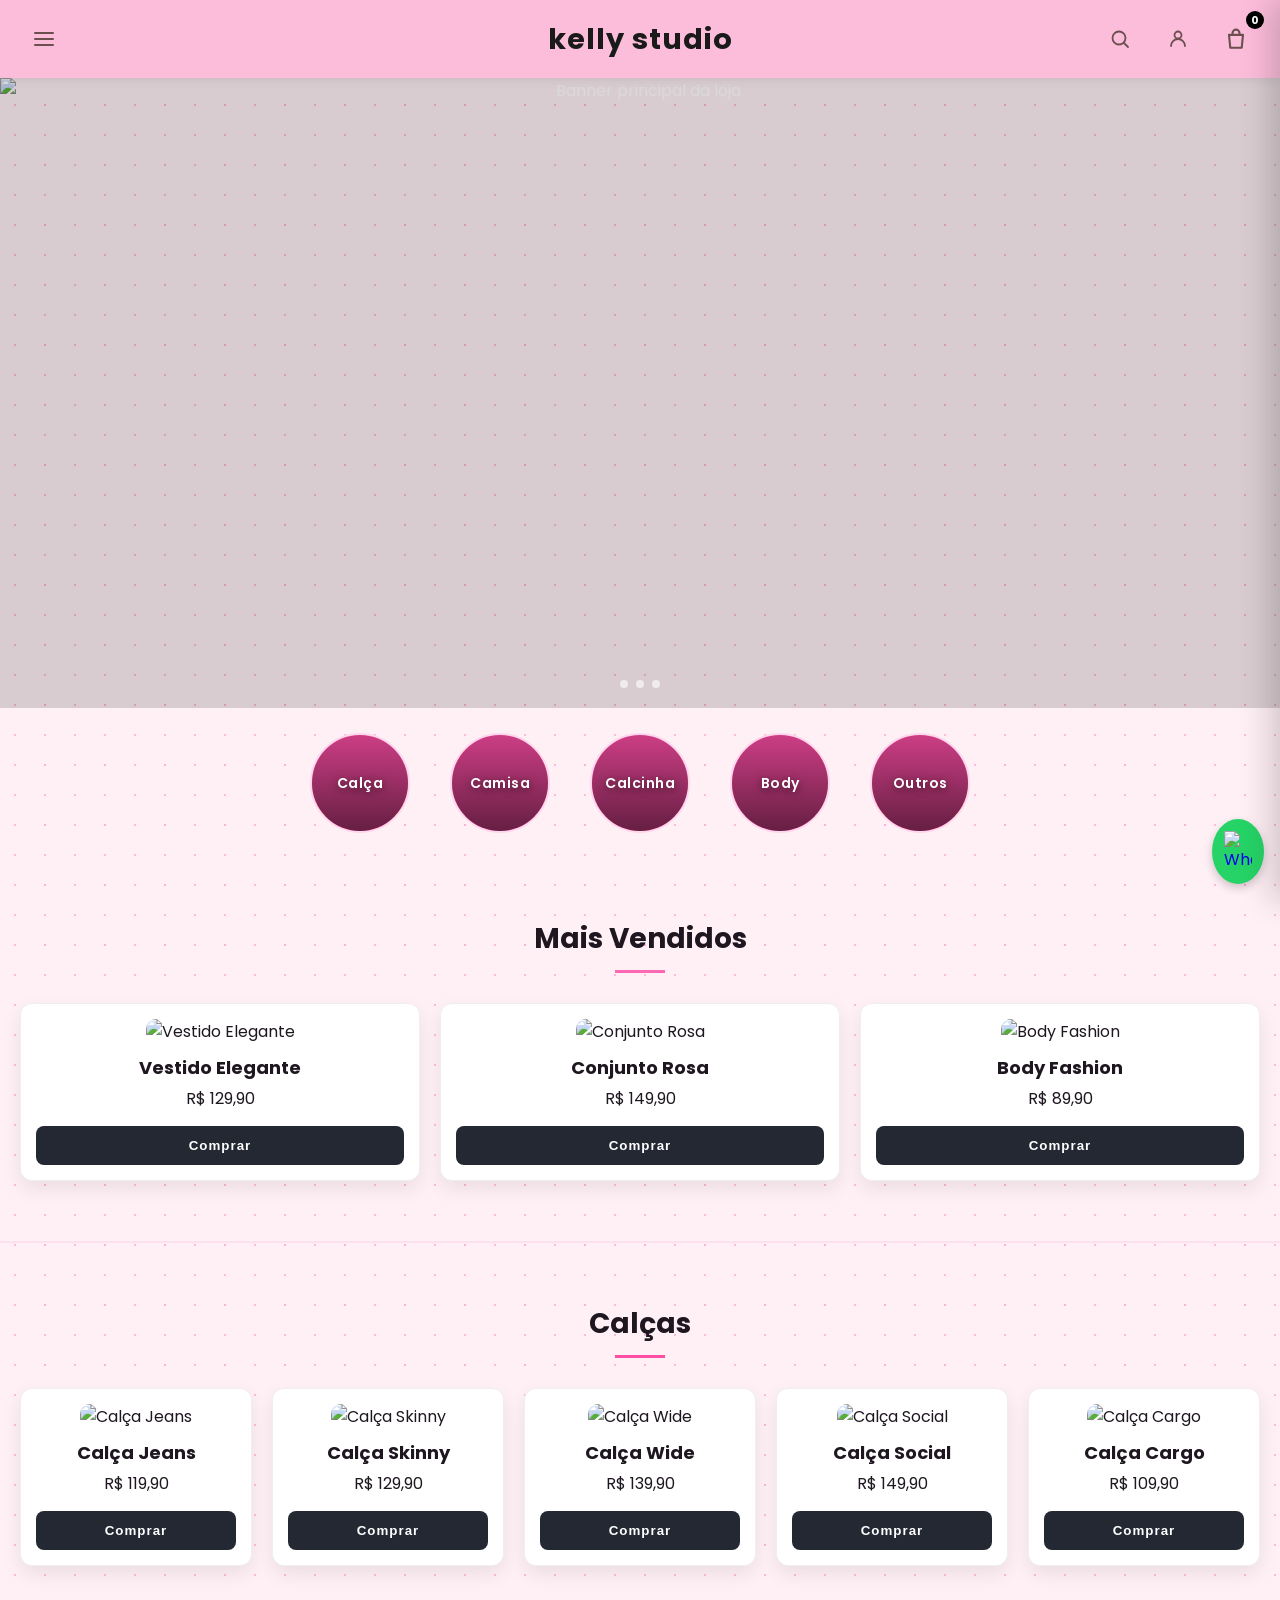
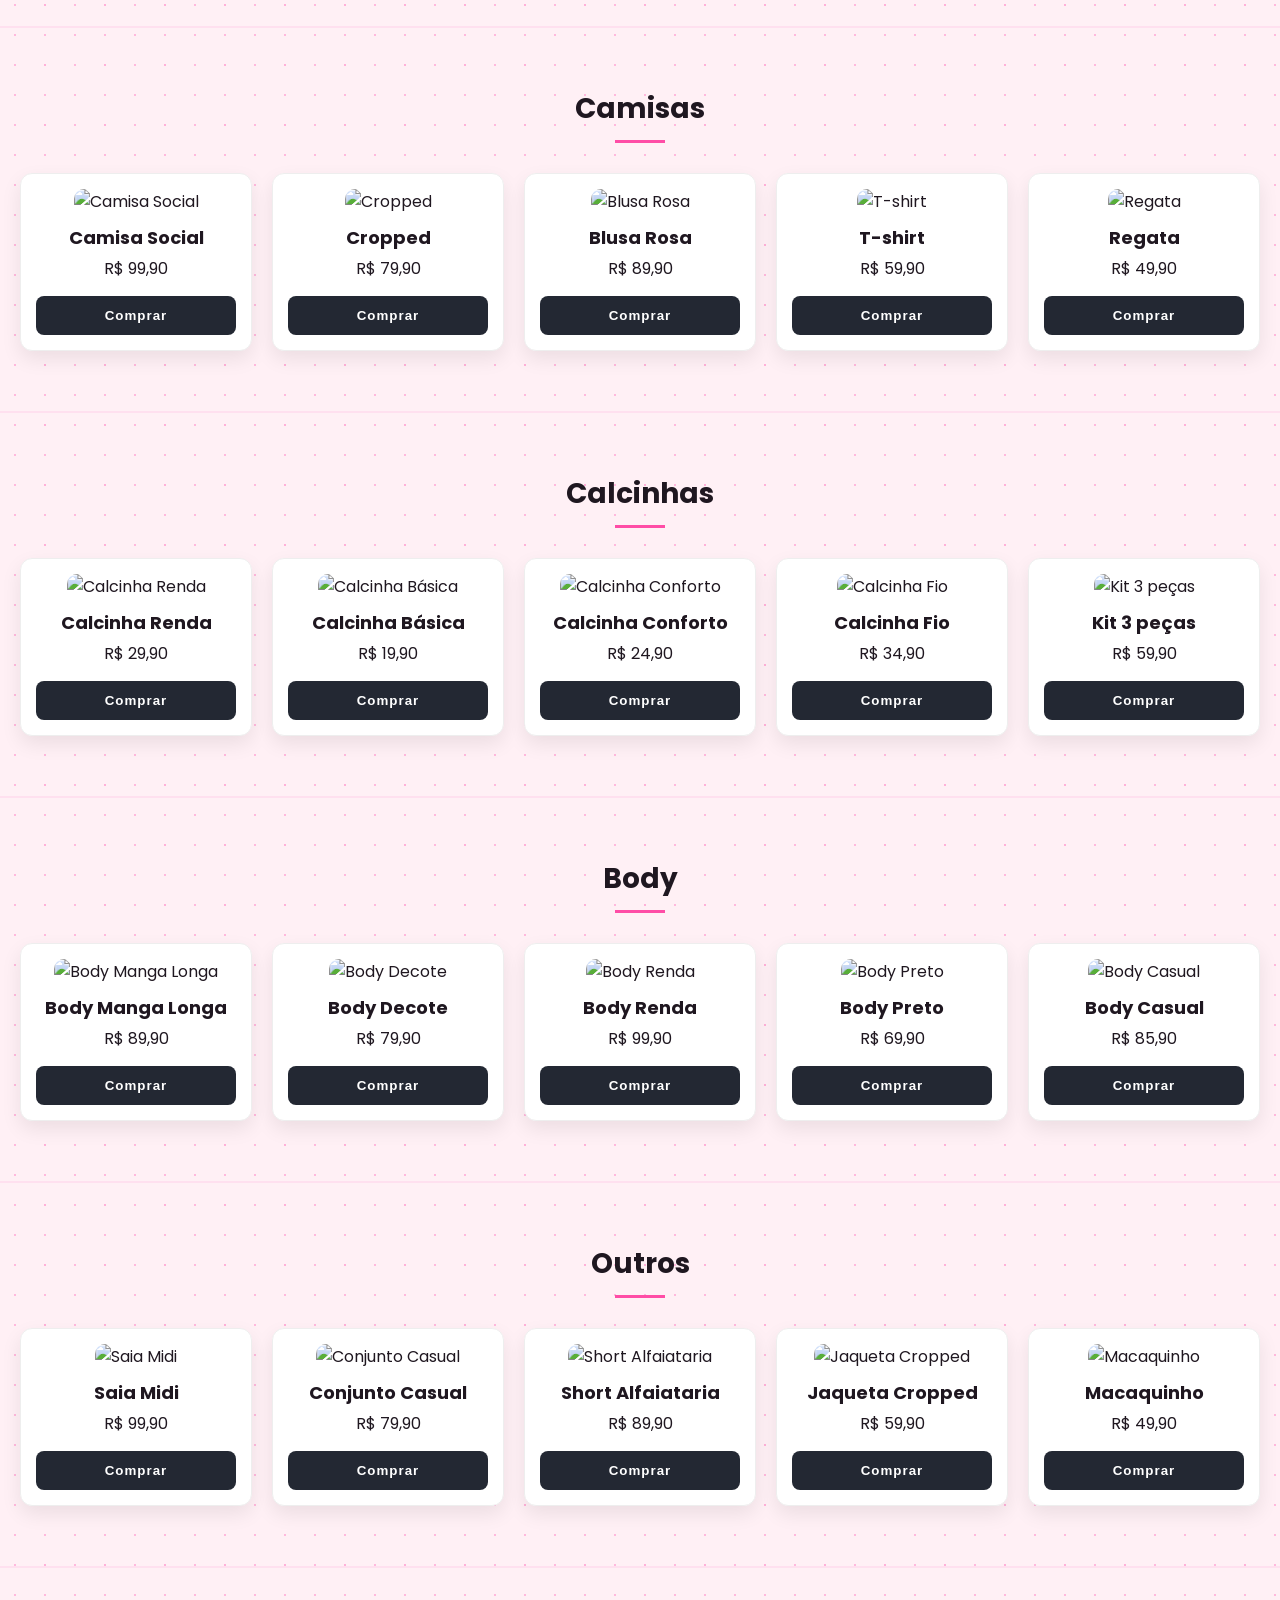
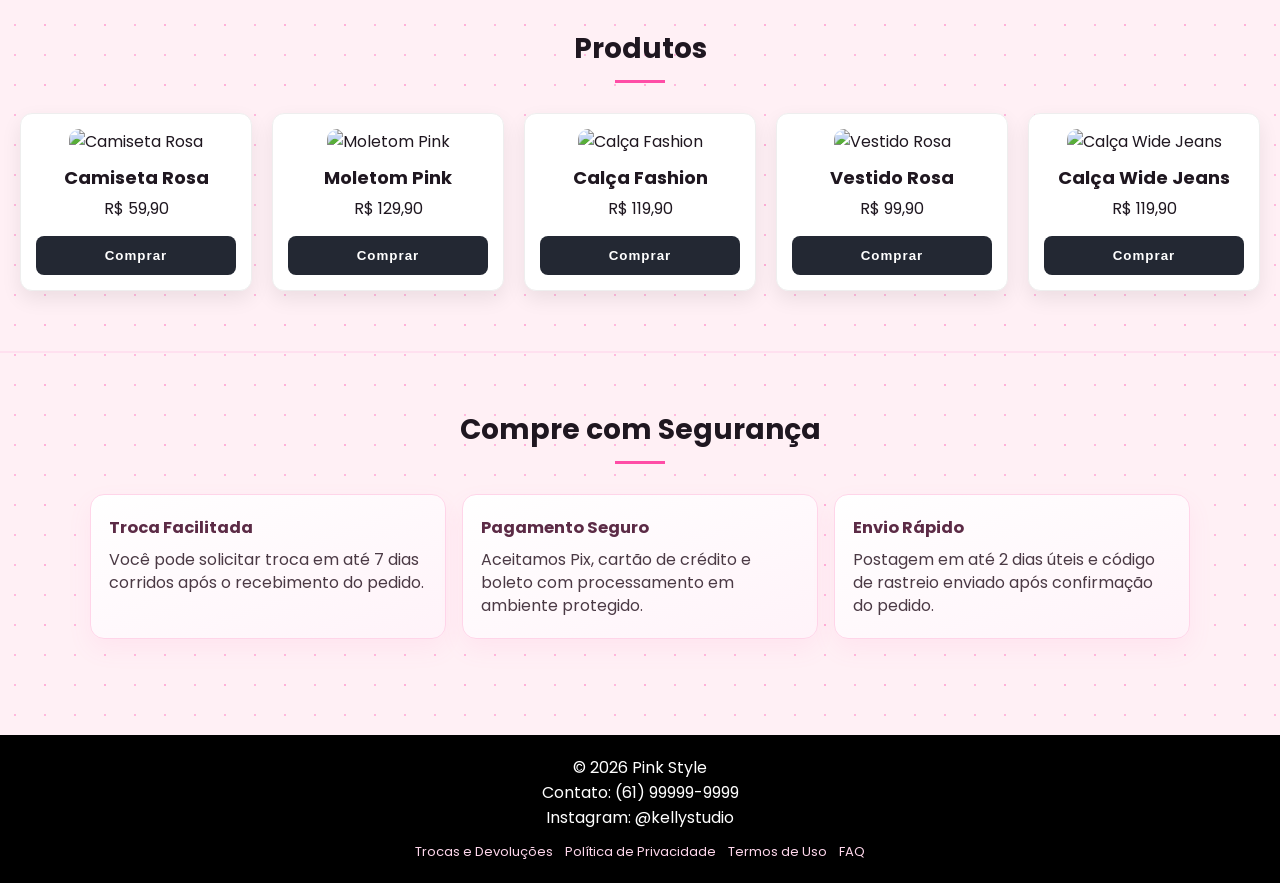
==== commit 71a8605f: "Add files via upload" ====
--- a/index.html
+++ b/index.html
@@ -563,6 +563,9 @@
       <label for="checkout-email">E-mail</label>
       <input id="checkout-email" type="email" placeholder="voce@email.com">
 
+      <label for="checkout-document">CPF (obrigatório para Pix)</label>
+      <input id="checkout-document" type="text" inputmode="numeric" maxlength="14" placeholder="000.000.000-00">
+
       <button id="go-payment" class="checkout-next" type="button">Continuar para pagamento</button>
     </div>
 
@@ -629,7 +632,7 @@
     <div id="orders-list" class="orders-list"></div>
   </section>
 
-  <script src="js/script.js?v=20260405-payment3"></script>
+  <script src="js/script.js?v=20260405-payment4"></script>
 </body>
 
 </html>
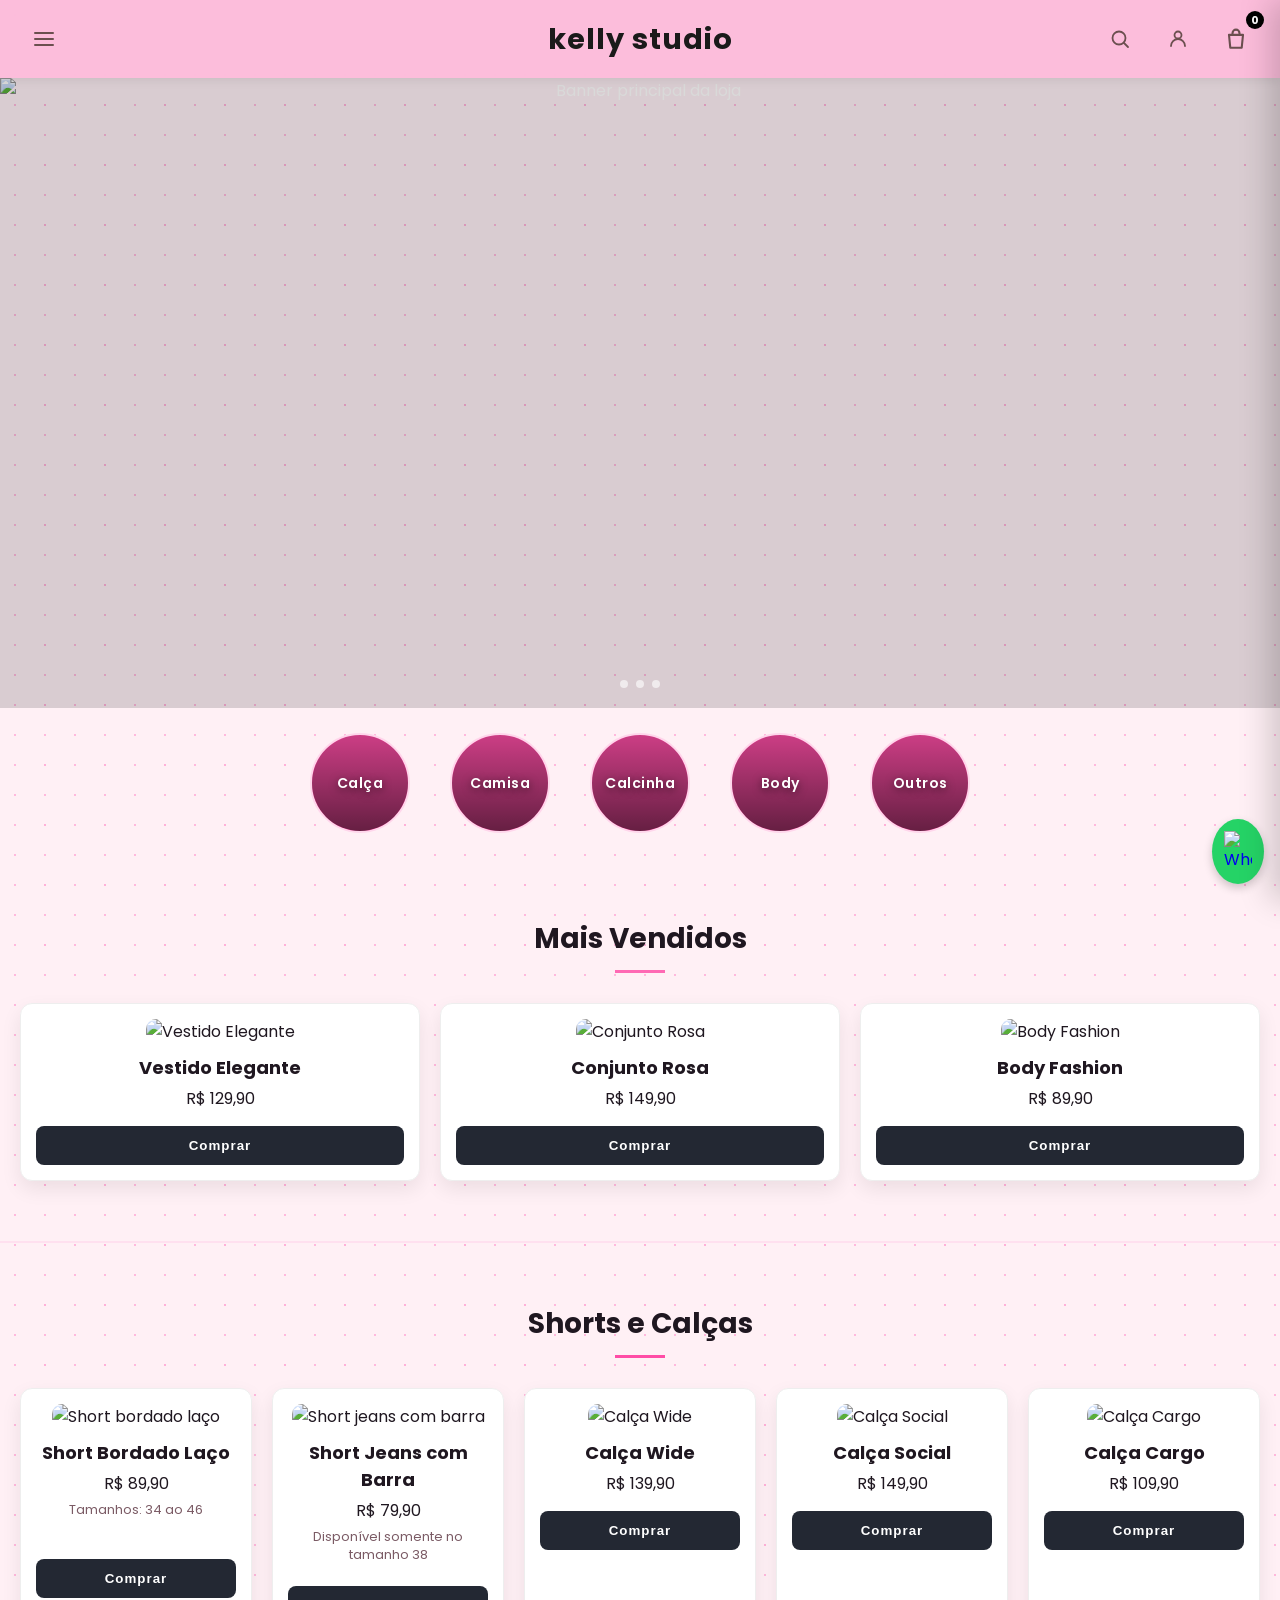
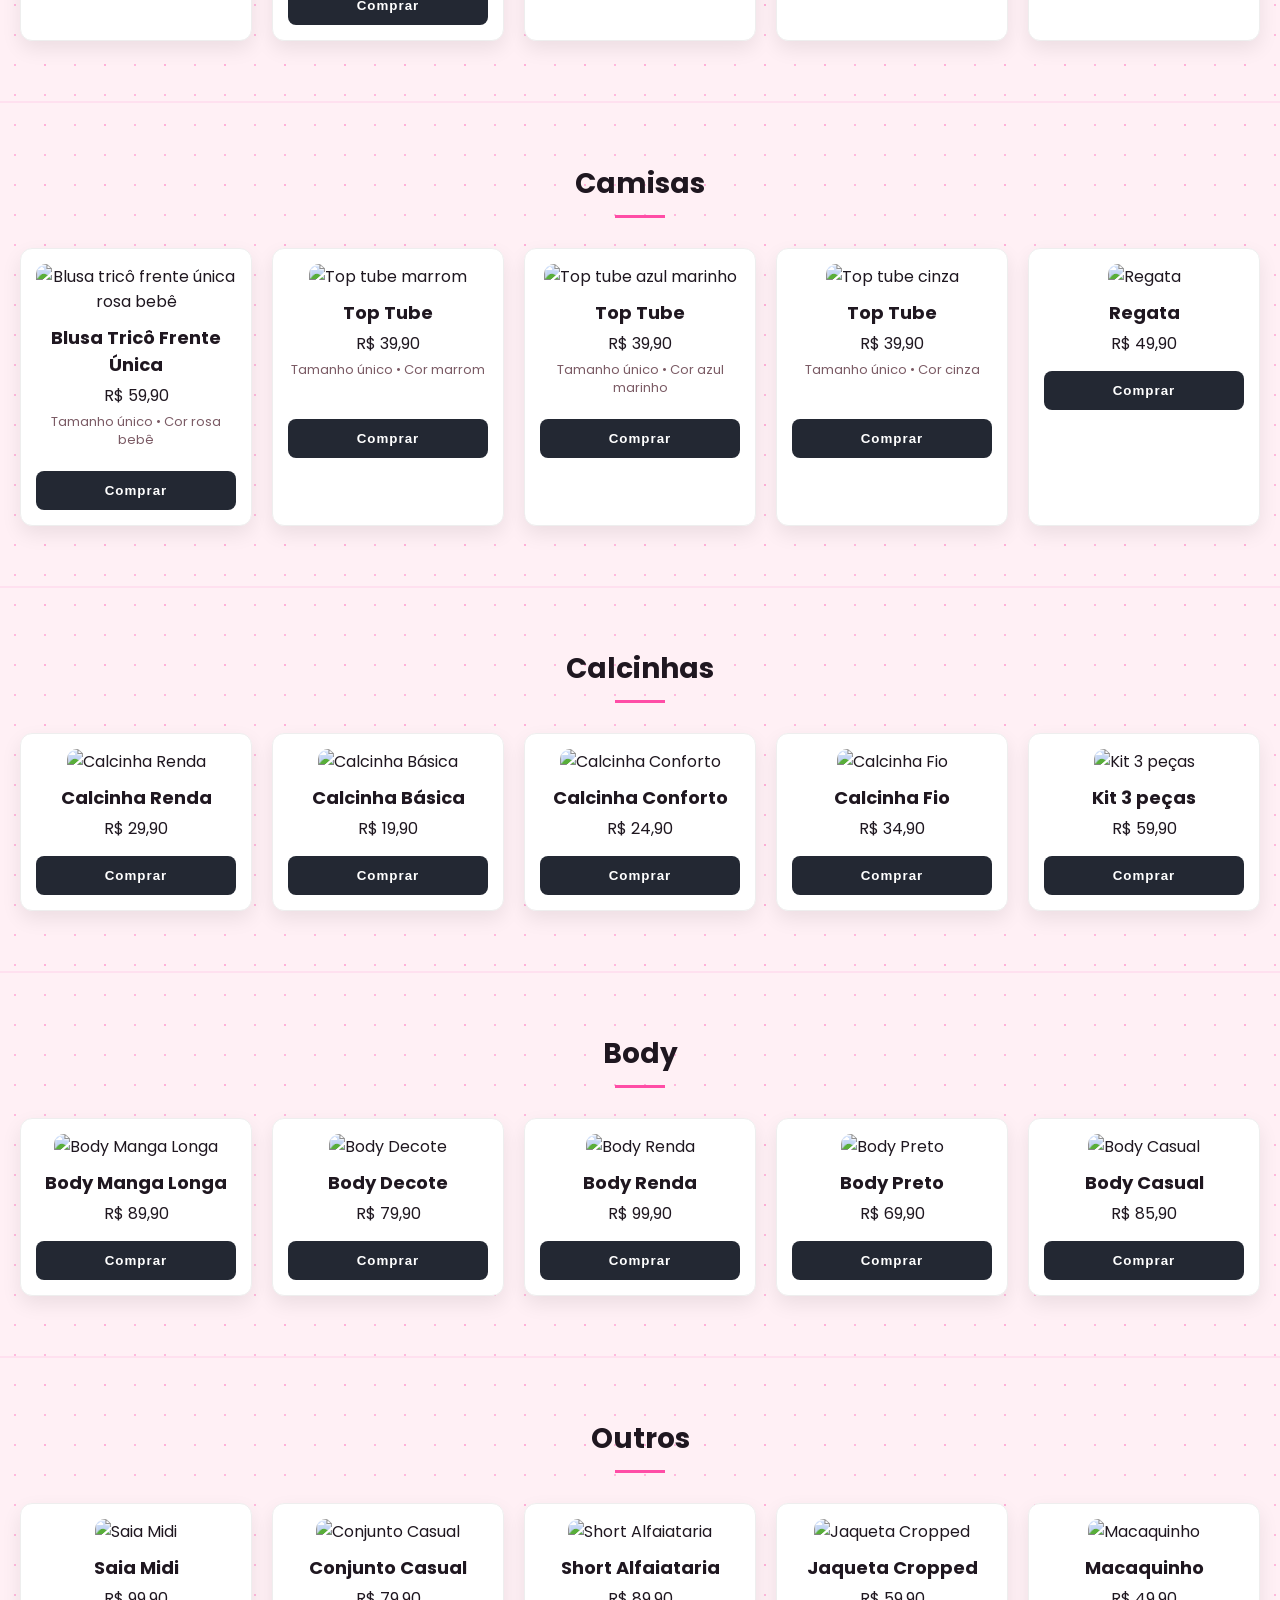
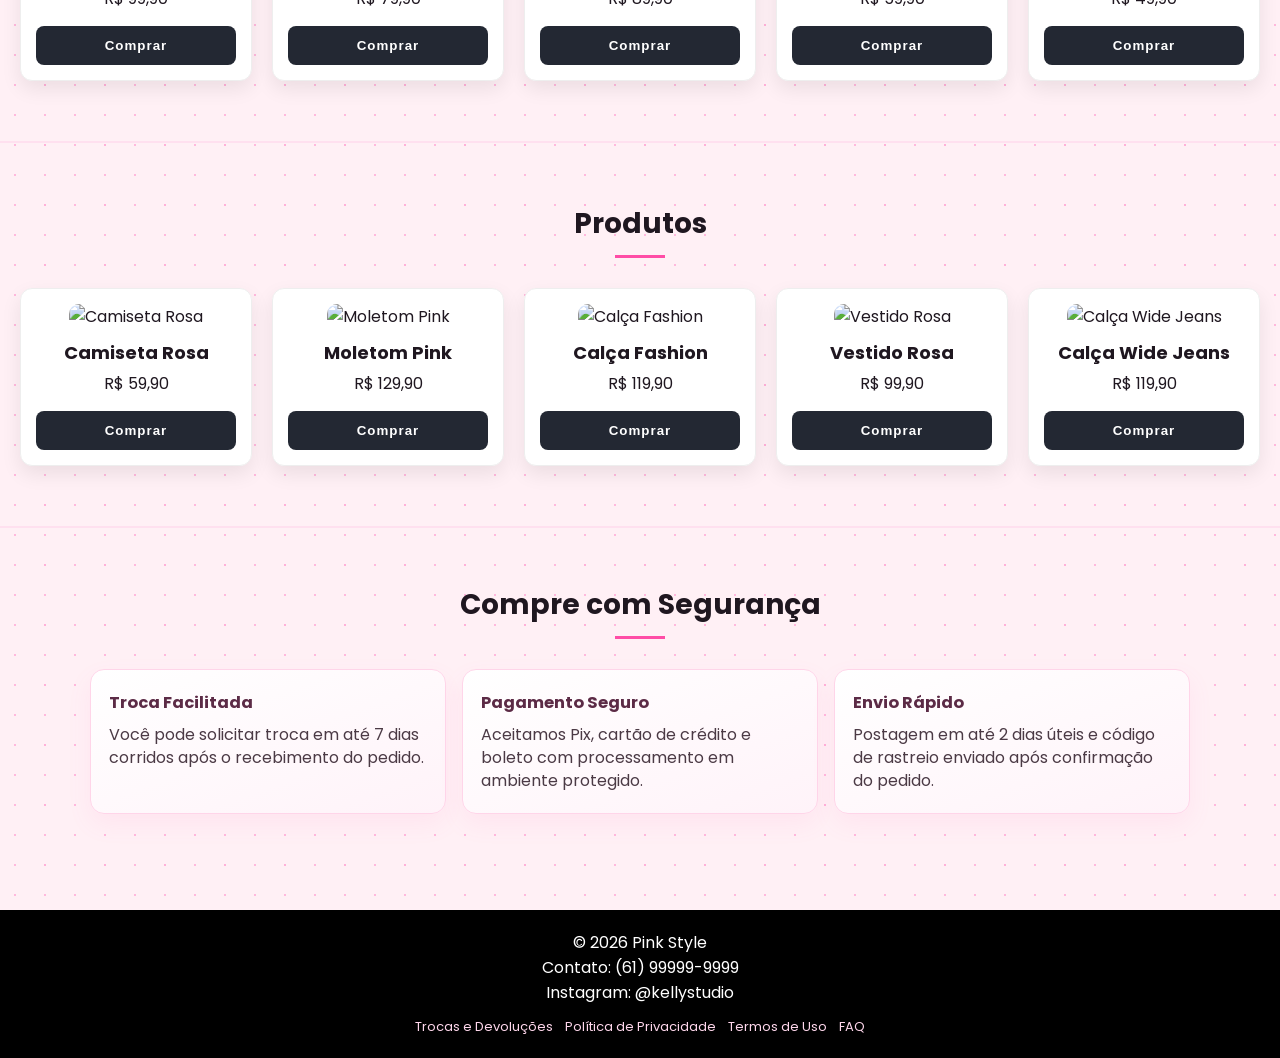
==== commit f89633d3: "Add files via upload" ====
--- a/index.html
+++ b/index.html
@@ -20,7 +20,7 @@
     content="https://marketplace.canva.com/EAFnnTbsH64/1/0/800w/canva-banner-paisagem-loja-de-roupas-moderno-minimalista-bege-e-preto-W6iPKCs1AzE.jpg">
   <meta name="twitter:card" content="summary_large_image">
   <meta name="google-site-verification" content="COLE_SEU_CODIGO_GOOGLE_SEARCH_CONSOLE_AQUI">
-  <link rel="stylesheet" href="style.css?v=20260405-payment1">
+  <link rel="stylesheet" href="style.css?v=20260428-produtos1">
   <link rel="preconnect" href="https://fonts.googleapis.com">
   <link rel="preconnect" href="https://fonts.gstatic.com" crossorigin>
   <link href="https://fonts.googleapis.com/css2?family=Poppins:wght@400;500;600;700&display=swap" rel="stylesheet">
@@ -75,14 +75,18 @@
   <script src="site-config.js?v=20260405-runtime1"></script>
   <script>
     const runtimeConfig = window.KELLY_RUNTIME_CONFIG || {};
+    const currentHost = window.location.hostname;
+    const isLocalHost = ["localhost", "127.0.0.1"].includes(currentHost);
+    const isNetlifyHost = currentHost.endsWith(".netlify.app");
+
     window.KELLY_PAYMENT_CONFIG = {
       provider: "mercado_pago",
       apiBase: runtimeConfig.paymentApiBase || (
-        window.location.hostname === "kellystudio.netlify.app"
-        ? "/.netlify/functions"
-        : ["localhost", "127.0.0.1"].includes(window.location.hostname)
-          ? "http://127.0.0.1:5000/api"
-          : "/.netlify/functions"
+        isLocalHost
+          ? "https://kellystudioo.netlify.app/.netlify/functions"
+          : isNetlifyHost
+            ? "/.netlify/functions"
+            : "/api"
       )
     };
   </script>
@@ -221,16 +225,21 @@
   </section>
 
   <section id="calcas" class="produtos animar">
-    <h2>Calças</h2>
+    <h2>Shorts e Calças</h2>
     <div class="grid">
-      <div class="card"><img loading="lazy" decoding="async" src="https://i.pinimg.com/736x/06/71/47/06714782c216ef30a06cf35004f4f854.jpg"
-          alt="Calça Jeans">
-        <h3>Calça Jeans</h3>
-        <p>R$ 119,90</p><button>Comprar</button>
-      </div>
-      <div class="card"><img loading="lazy" decoding="async" src="https://source.unsplash.com/600x800/?skinny-jeans,women&sig=11" alt="Calça Skinny">
-        <h3>Calça Skinny</h3>
-        <p>R$ 129,90</p><button>Comprar</button>
+      <div class="card"><img loading="lazy" decoding="async" src="img/produtos/short-bordado-laco.jpeg"
+          alt="Short bordado laço">
+        <h3>Short Bordado Laço</h3>
+        <p>R$ 89,90</p>
+        <small class="product-meta">Tamanhos: 34 ao 46</small>
+        <button>Comprar</button>
+      </div>
+      <div class="card"><img loading="lazy" decoding="async" src="https://source.unsplash.com/600x800/?denim-shorts,women&sig=111"
+          alt="Short jeans com barra">
+        <h3>Short Jeans com Barra</h3>
+        <p>R$ 79,90</p>
+        <small class="product-meta">Disponível somente no tamanho 38</small>
+        <button>Comprar</button>
       </div>
       <div class="card"><img loading="lazy" decoding="async" src="https://source.unsplash.com/600x800/?wide-leg-pants,fashion&sig=12" alt="Calça Wide">
         <h3>Calça Wide</h3>
@@ -250,21 +259,31 @@
   <section id="camisas" class="produtos animar">
     <h2>Camisas</h2>
     <div class="grid">
-      <div class="card"><img loading="lazy" decoding="async" src="https://source.unsplash.com/600x800/?womens-shirt,fashion&sig=21" alt="Camisa Social">
-        <h3>Camisa Social</h3>
-        <p>R$ 99,90</p><button>Comprar</button>
-      </div>
-      <div class="card"><img loading="lazy" decoding="async" src="https://source.unsplash.com/600x800/?crop-top,women&sig=22" alt="Cropped">
-        <h3>Cropped</h3>
-        <p>R$ 79,90</p><button>Comprar</button>
-      </div>
-      <div class="card"><img loading="lazy" decoding="async" src="https://source.unsplash.com/600x800/?pink-blouse,women&sig=23" alt="Blusa Rosa">
-        <h3>Blusa Rosa</h3>
-        <p>R$ 89,90</p><button>Comprar</button>
-      </div>
-      <div class="card"><img loading="lazy" decoding="async" src="https://source.unsplash.com/600x800/?womens-tshirt,fashion&sig=24" alt="T-shirt">
-        <h3>T-shirt</h3>
-        <p>R$ 59,90</p><button>Comprar</button>
+      <div class="card"><img loading="lazy" decoding="async" src="img/produtos/blusa-trico-frente-unica-rosa-bebe.jpeg"
+          alt="Blusa tricô frente única rosa bebê">
+        <h3>Blusa Tricô Frente Única</h3>
+        <p>R$ 59,90</p>
+        <small class="product-meta">Tamanho único • Cor rosa bebê</small>
+        <button>Comprar</button>
+      </div>
+      <div class="card"><img loading="lazy" decoding="async" src="img/produtos/top-tube-marrom.jpeg" alt="Top tube marrom">
+        <h3>Top Tube</h3>
+        <p>R$ 39,90</p>
+        <small class="product-meta">Tamanho único • Cor marrom</small>
+        <button>Comprar</button>
+      </div>
+      <div class="card"><img loading="lazy" decoding="async" src="img/produtos/top-tube-azul-marinho.jpeg"
+          alt="Top tube azul marinho">
+        <h3>Top Tube</h3>
+        <p>R$ 39,90</p>
+        <small class="product-meta">Tamanho único • Cor azul marinho</small>
+        <button>Comprar</button>
+      </div>
+      <div class="card"><img loading="lazy" decoding="async" src="img/produtos/top-tube-cinza.jpeg" alt="Top tube cinza">
+        <h3>Top Tube</h3>
+        <p>R$ 39,90</p>
+        <small class="product-meta">Tamanho único • Cor cinza</small>
+        <button>Comprar</button>
       </div>
       <div class="card"><img loading="lazy" decoding="async" src="https://source.unsplash.com/600x800/?tank-top,women&sig=25" alt="Regata">
         <h3>Regata</h3>
@@ -563,7 +582,7 @@
       <label for="checkout-email">E-mail</label>
       <input id="checkout-email" type="email" placeholder="voce@email.com">
 
-      <label for="checkout-document">CPF (obrigatório para Pix)</label>
+      <label for="checkout-document">CPF (opcional)</label>
       <input id="checkout-document" type="text" inputmode="numeric" maxlength="14" placeholder="000.000.000-00">
 
       <button id="go-payment" class="checkout-next" type="button">Continuar para pagamento</button>
@@ -632,7 +651,7 @@
     <div id="orders-list" class="orders-list"></div>
   </section>
 
-  <script src="js/script.js?v=20260405-payment4"></script>
+  <script src="js/script.js?v=20260405-payment8"></script>
 </body>
 
 </html>
--- a/style.css
+++ b/style.css
@@ -258,6 +258,15 @@
 
 .card p {
   margin: 5px 0;
+}
+
+.product-meta {
+  display: block;
+  min-height: 38px;
+  margin-bottom: 10px;
+  color: #7b5b65;
+  font-size: 13px;
+  line-height: 1.4;
 }
 
 .categorias {
